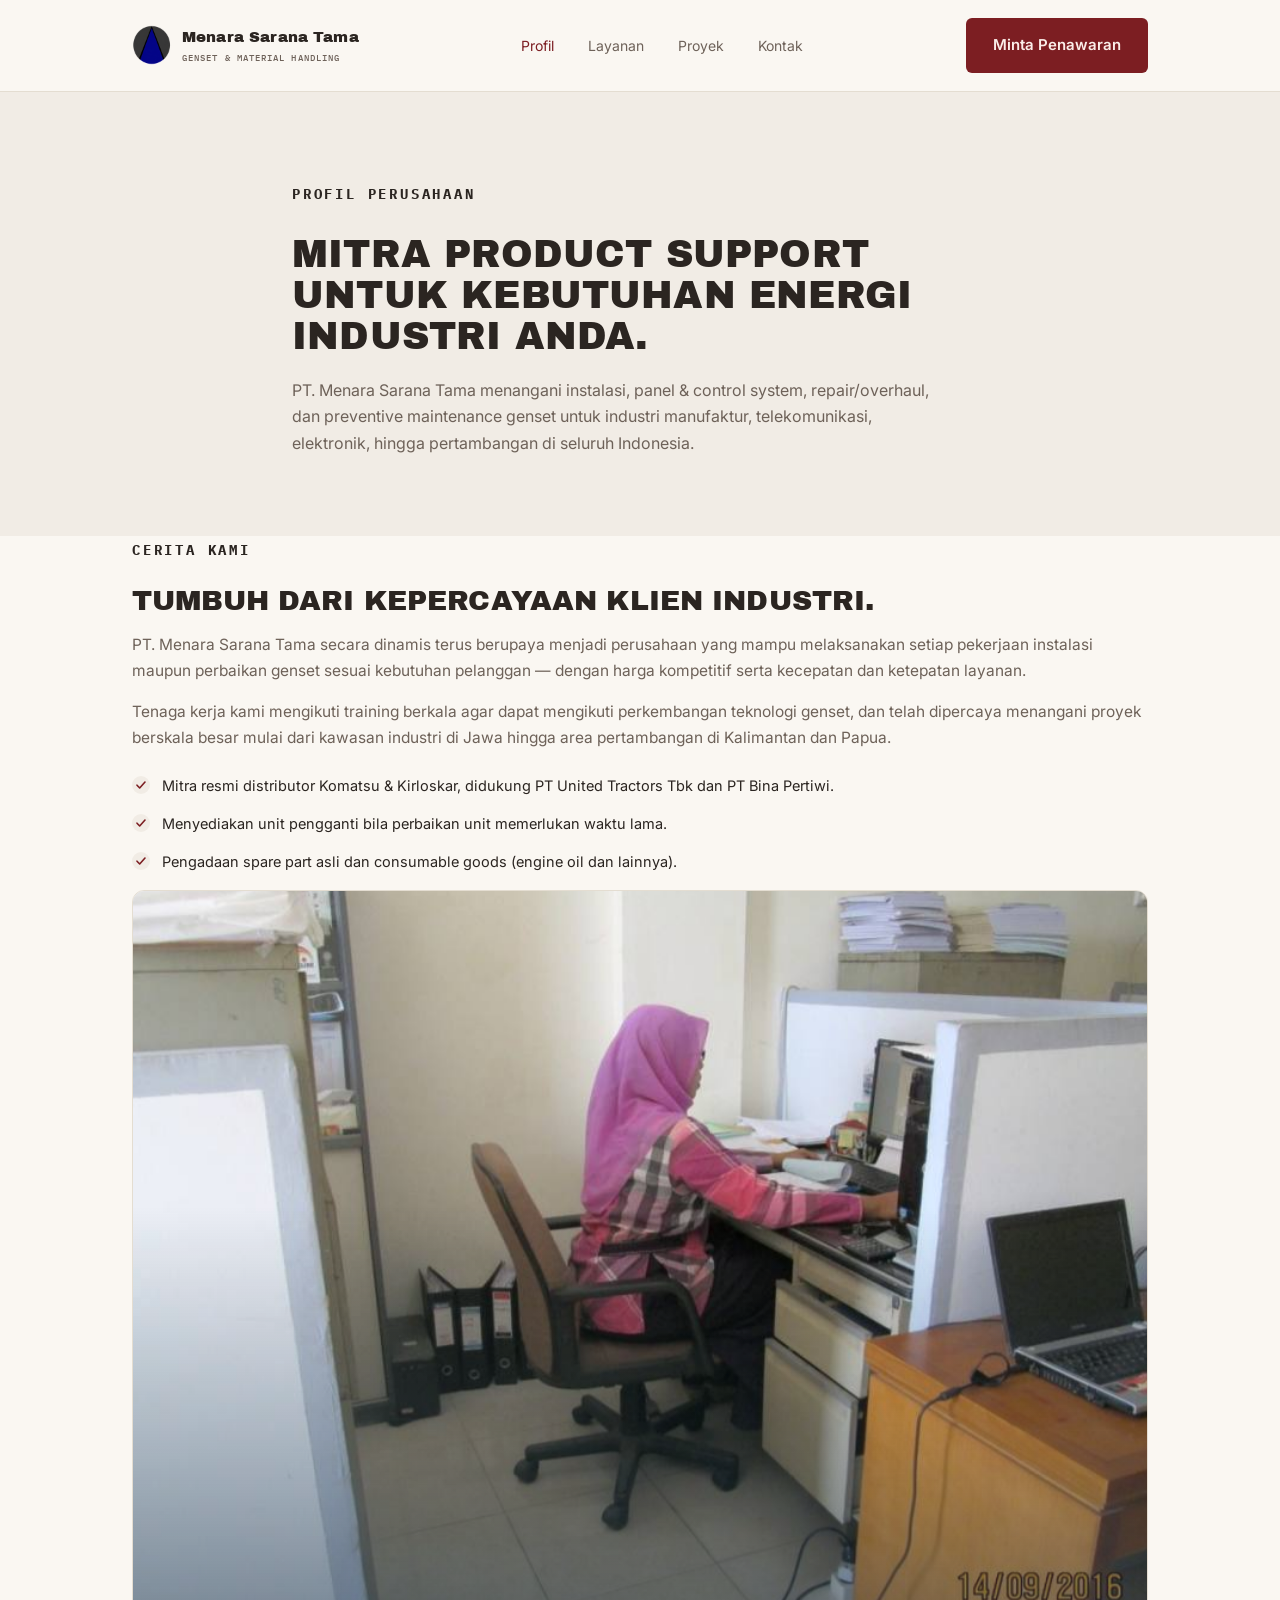
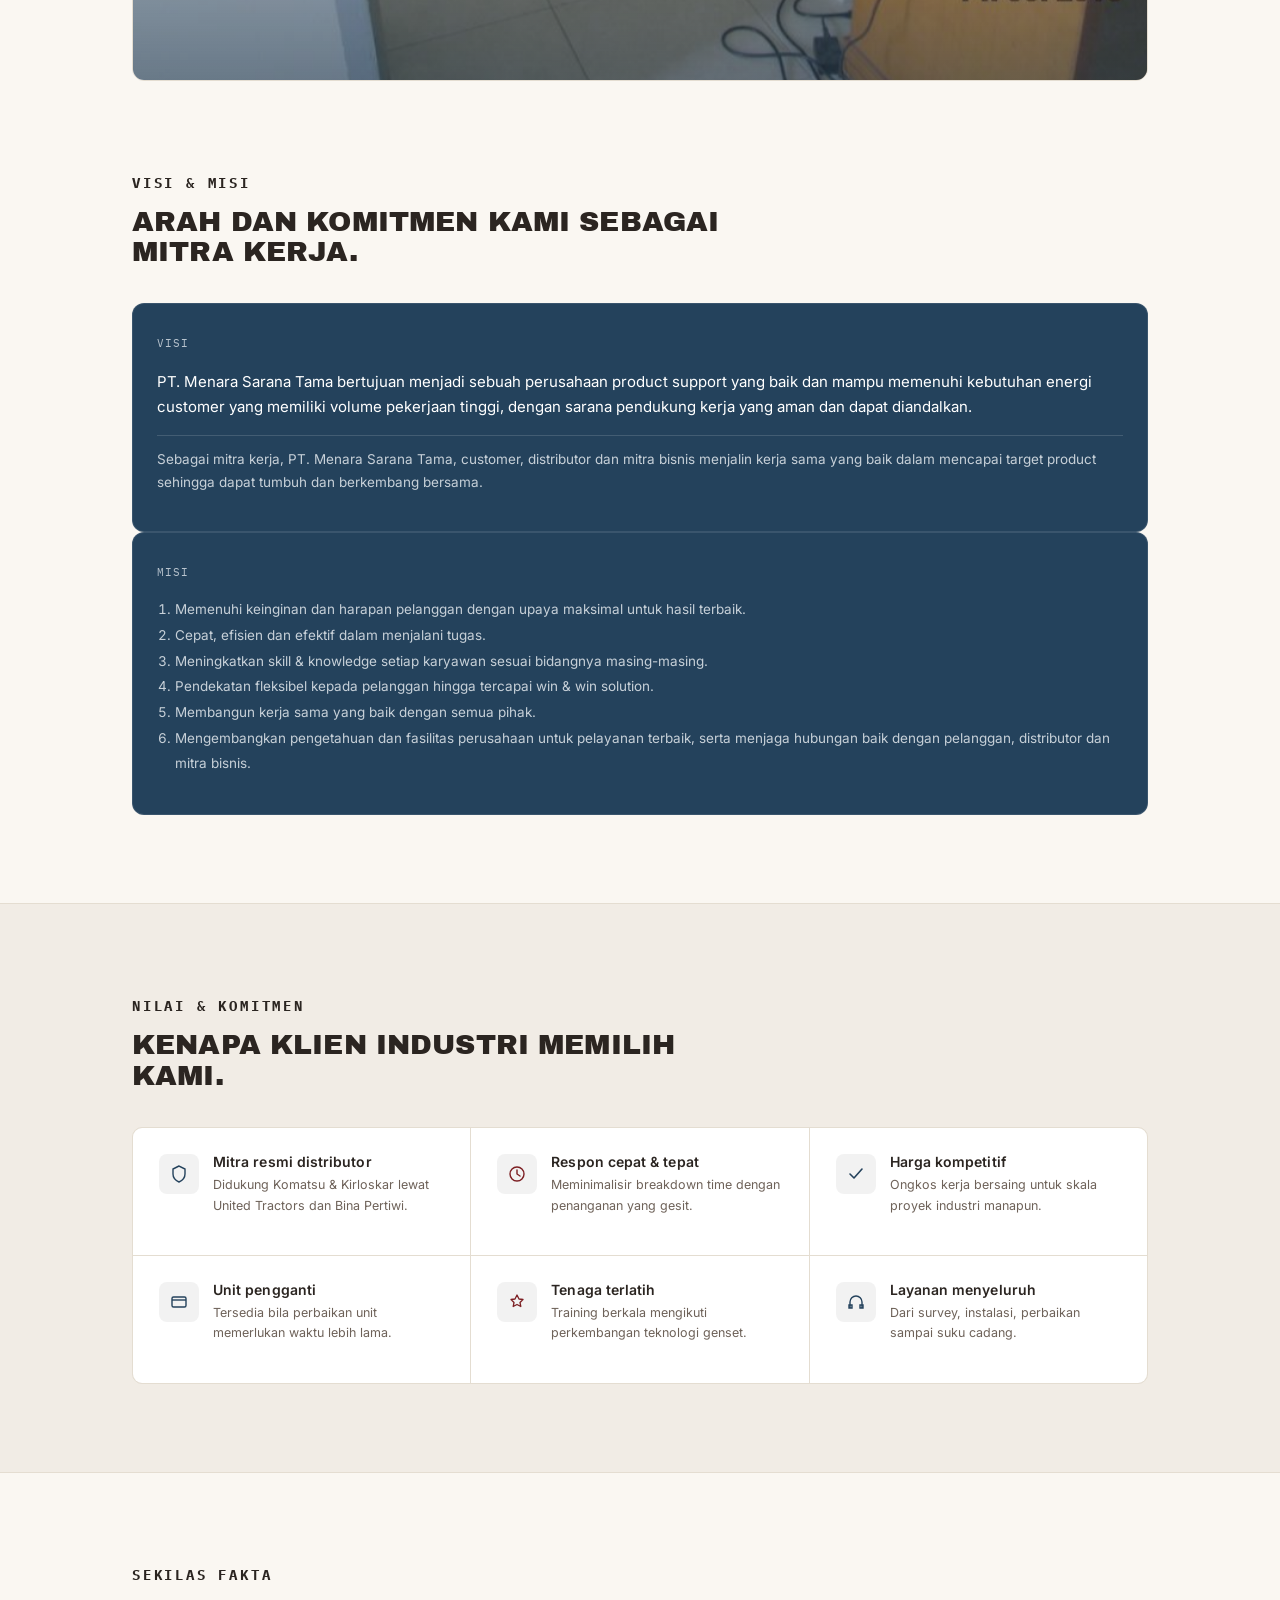
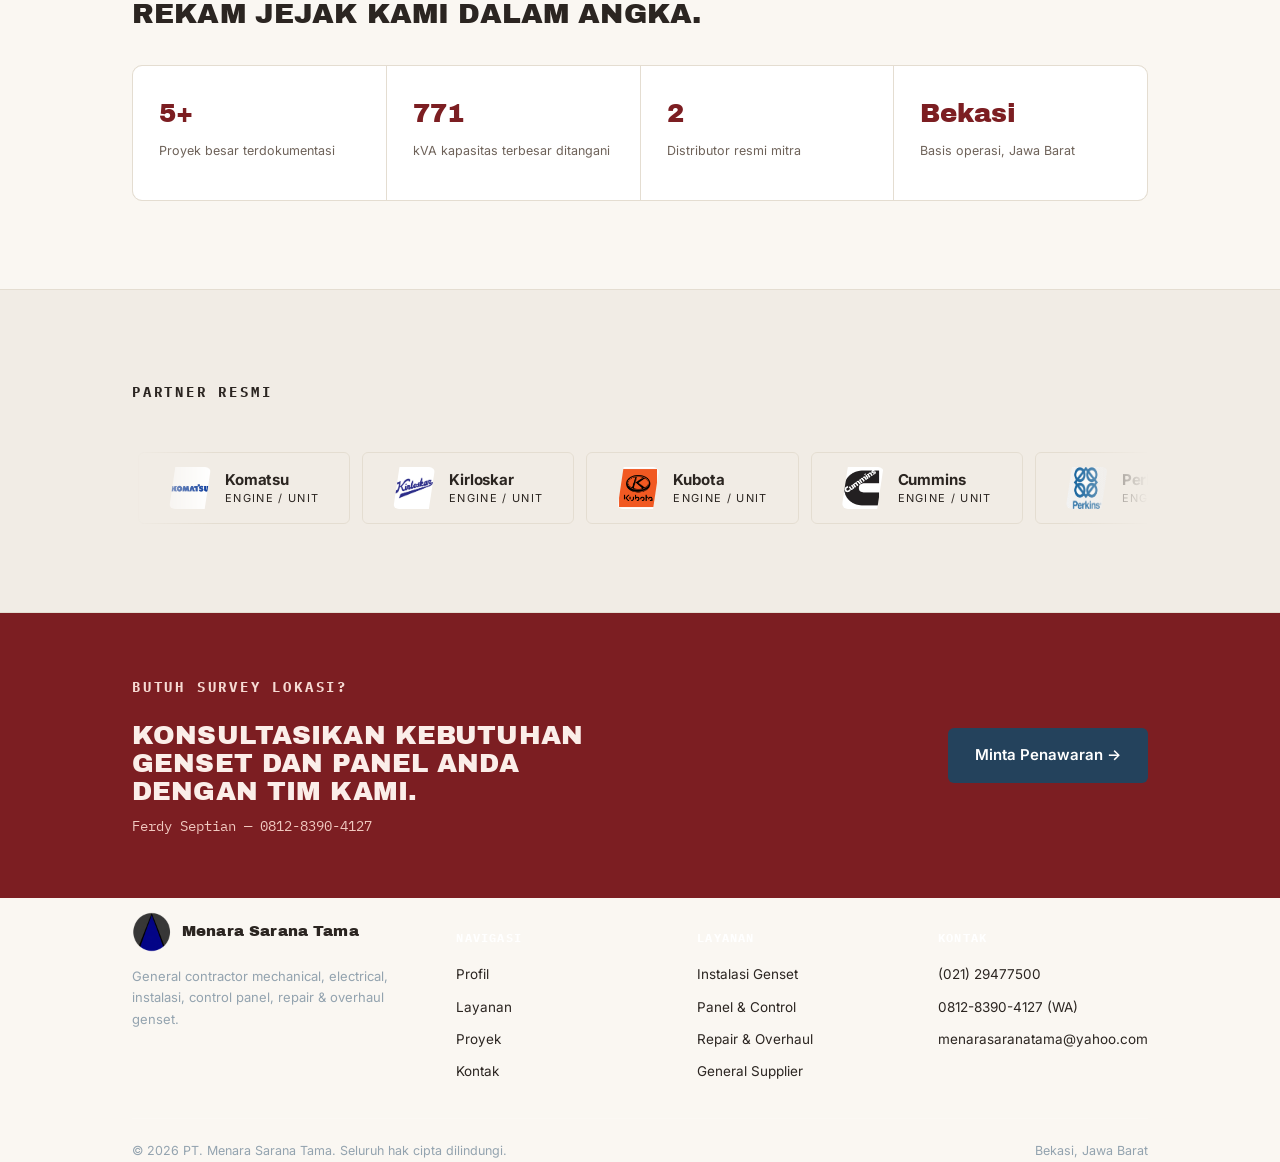
==== about.html @ 9fa963eb "update terbaru menara tama" ====
<!DOCTYPE html>
<html lang="id">
<head>
<meta charset="UTF-8">
<meta name="viewport" content="width=device-width, initial-scale=1.0">
<title>Profil Perusahaan — PT. Menara Sarana Tama</title>
<link rel="preconnect" href="https://fonts.googleapis.com">
<link rel="preconnect" href="https://fonts.gstatic.com" crossorigin>
<link href="https://fonts.googleapis.com/css2?family=Archivo+Black&family=Inter:wght@400;500;600;700&family=IBM+Plex+Mono:wght@500;600&display=swap" rel="stylesheet">
<link rel="stylesheet" href="css/style.css">
</head>
<body>

<header>
  <div class="wrap">
    <nav>
      <a class="logo" href="index.html" aria-label="PT Menara Sarana Tama, beranda">
        <img class="logo-mark-img" src="images/logo-icon.png" alt="Logo PT Menara Sarana Tama">
        <span class="logo-text">Menara Sarana Tama<span>Genset &amp; Material Handling</span></span>
      </a>
      <div class="nav-links">
        <a href="about.html" style="color:var(--maroon);">Profil</a>
        <a href="index.html#layanan">Layanan</a>
        <a href="index.html#proyek">Proyek</a>
        <a href="index.html#kontak">Kontak</a>
      </div>
      <a class="btn btn-primary" href="index.html#kontak">Minta Penawaran</a>
    </nav>
  </div>
</header>

<main id="top">

  <!-- PAGE HERO -->
  <section class="hero" style="padding-bottom:64px;">
    <div class="wrap" style="grid-template-columns:1fr;max-width:760px;">
      <div class="hero-intro">
        <span class="tag">Profil Perusahaan</span>
        <h1 style="font-size:38px;">Mitra product support untuk kebutuhan energi industri Anda.</h1>
        <p style="max-width:640px;">PT. Menara Sarana Tama menangani instalasi, panel &amp; control system, repair/overhaul, dan preventive maintenance genset untuk industri manufaktur, telekomunikasi, elektronik, hingga pertambangan di seluruh Indonesia.</p>
      </div>
    </div>
  </section>

  <!-- STORY -->
  <section id="profil" style="padding-top:0;">
    <div class="wrap about-wrap">
      <div class="reveal">
        <span class="tag">Cerita Kami</span>
        <h2 style="margin-top:12px;font-size:28px;">Tumbuh dari kepercayaan klien industri.</h2>
        <p style="color:var(--ink-soft);margin-top:16px;font-size:15.5px;">PT. Menara Sarana Tama secara dinamis terus berupaya menjadi perusahaan yang mampu melaksanakan setiap pekerjaan instalasi maupun perbaikan genset sesuai kebutuhan pelanggan — dengan harga kompetitif serta kecepatan dan ketepatan layanan.</p>
        <p style="color:var(--ink-soft);margin-top:14px;font-size:15.5px;">Tenaga kerja kami mengikuti training berkala agar dapat mengikuti perkembangan teknologi genset, dan telah dipercaya menangani proyek berskala besar mulai dari kawasan industri di Jawa hingga area pertambangan di Kalimantan dan Papua.</p>
        <ul class="checklist" style="margin-top:24px;display:flex;flex-direction:column;gap:14px;list-style:none;padding:0;">
          <li style="display:flex;gap:12px;align-items:flex-start;font-size:14.5px;">
            <svg width="18" height="18" viewBox="0 0 18 18" fill="none" style="flex:none;margin-top:2px;"><circle cx="9" cy="9" r="9" fill="#F1ECE5"/><path d="M5 9.2L7.7 12L13 6" stroke="#7C1E22" stroke-width="1.6" stroke-linecap="round" stroke-linejoin="round"/></svg>
            <span>Mitra resmi distributor Komatsu &amp; Kirloskar, didukung PT United Tractors Tbk dan PT Bina Pertiwi.</span>
          </li>
          <li style="display:flex;gap:12px;align-items:flex-start;font-size:14.5px;">
            <svg width="18" height="18" viewBox="0 0 18 18" fill="none" style="flex:none;margin-top:2px;"><circle cx="9" cy="9" r="9" fill="#F1ECE5"/><path d="M5 9.2L7.7 12L13 6" stroke="#7C1E22" stroke-width="1.6" stroke-linecap="round" stroke-linejoin="round"/></svg>
            <span>Menyediakan unit pengganti bila perbaikan unit memerlukan waktu lama.</span>
          </li>
          <li style="display:flex;gap:12px;align-items:flex-start;font-size:14.5px;">
            <svg width="18" height="18" viewBox="0 0 18 18" fill="none" style="flex:none;margin-top:2px;"><circle cx="9" cy="9" r="9" fill="#F1ECE5"/><path d="M5 9.2L7.7 12L13 6" stroke="#7C1E22" stroke-width="1.6" stroke-linecap="round" stroke-linejoin="round"/></svg>
            <span>Pengadaan spare part asli dan consumable goods (engine oil dan lainnya).</span>
          </li>
        </ul>
      </div>
      <div class="hero-photo tilt-3d" style="height:100%;">
        <img src="images/office.jpg" alt="Kantor PT Menara Sarana Tama, Bekasi" class="parallax-img" style="height:100%;min-height:360px;">
      </div>
    </div>
  </section>

  <!-- VISI & MISI -->
  <section style="padding-top:0;">
    <div class="wrap">
      <div class="section-head reveal">
        <span class="tag">Visi &amp; Misi</span>
        <h2>Arah dan komitmen kami sebagai mitra kerja.</h2>
      </div>
      <div class="vm-grid reveal-group">
        <div class="project-card">
          <span class="mono-tag">VISI</span>
          <p style="color:#fff;font-size:15px;line-height:1.7;margin-top:14px;">PT. Menara Sarana Tama bertujuan menjadi sebuah perusahaan product support yang baik dan mampu memenuhi kebutuhan energi customer yang memiliki volume pekerjaan tinggi, dengan sarana pendukung kerja yang aman dan dapat diandalkan.</p>
          <p style="color:#C7D0D8;font-size:13.5px;line-height:1.7;margin-top:12px;border-top:1px solid rgba(255,255,255,0.14);padding-top:12px;">Sebagai mitra kerja, PT. Menara Sarana Tama, customer, distributor dan mitra bisnis menjalin kerja sama yang baik dalam mencapai target product sehingga dapat tumbuh dan berkembang bersama.</p>
        </div>
        <div class="project-card">
          <span class="mono-tag">MISI</span>
          <ol style="margin-top:14px;padding-left:18px;color:#C7D0D8;font-size:13.5px;line-height:1.9;">
            <li>Memenuhi keinginan dan harapan pelanggan dengan upaya maksimal untuk hasil terbaik.</li>
            <li>Cepat, efisien dan efektif dalam menjalani tugas.</li>
            <li>Meningkatkan skill &amp; knowledge setiap karyawan sesuai bidangnya masing-masing.</li>
            <li>Pendekatan fleksibel kepada pelanggan hingga tercapai win &amp; win solution.</li>
            <li>Membangun kerja sama yang baik dengan semua pihak.</li>
            <li>Mengembangkan pengetahuan dan fasilitas perusahaan untuk pelayanan terbaik, serta menjaga hubungan baik dengan pelanggan, distributor dan mitra bisnis.</li>
          </ol>
        </div>
      </div>
    </div>
  </section>

  <!-- VALUES -->
  <section class="features">
    <div class="wrap" style="padding:0 32px;">
      <div class="section-head reveal">
        <span class="tag">Nilai &amp; Komitmen</span>
        <h2>Kenapa klien industri memilih kami.</h2>
      </div>
      <div class="feat-grid reveal-group">
        <div class="feat-card"><span class="ic"><svg width="18" height="18" viewBox="0 0 18 18" fill="none"><path d="M9 1L3 4v5c0 4 2.5 6.5 6 8 3.5-1.5 6-4 6-8V4L9 1z" stroke="#24425C" stroke-width="1.4"/></svg></span><div><h3>Mitra resmi distributor</h3><p>Didukung Komatsu &amp; Kirloskar lewat United Tractors dan Bina Pertiwi.</p></div></div>
        <div class="feat-card"><span class="ic"><svg width="18" height="18" viewBox="0 0 18 18" fill="none"><circle cx="9" cy="9" r="7" stroke="#7C1E22" stroke-width="1.4"/><path d="M9 5v4l3 2" stroke="#7C1E22" stroke-width="1.4" stroke-linecap="round"/></svg></span><div><h3>Respon cepat &amp; tepat</h3><p>Meminimalisir breakdown time dengan penanganan yang gesit.</p></div></div>
        <div class="feat-card"><span class="ic"><svg width="18" height="18" viewBox="0 0 18 18" fill="none"><path d="M3 9l4 4 8-9" stroke="#24425C" stroke-width="1.6" stroke-linecap="round" stroke-linejoin="round"/></svg></span><div><h3>Harga kompetitif</h3><p>Ongkos kerja bersaing untuk skala proyek industri manapun.</p></div></div>
        <div class="feat-card"><span class="ic"><svg width="18" height="18" viewBox="0 0 18 18" fill="none"><rect x="2" y="4" width="14" height="10" rx="1.5" stroke="#24425C" stroke-width="1.4"/><path d="M2 7h14" stroke="#24425C" stroke-width="1.4"/></svg></span><div><h3>Unit pengganti</h3><p>Tersedia bila perbaikan unit memerlukan waktu lebih lama.</p></div></div>
        <div class="feat-card"><span class="ic"><svg width="18" height="18" viewBox="0 0 18 18" fill="none"><path d="M9 2l2 4 4 .5-3 3 .8 4-3.8-2-3.8 2 .8-4-3-3 4-.5 2-4z" stroke="#7C1E22" stroke-width="1.3" stroke-linejoin="round"/></svg></span><div><h3>Tenaga terlatih</h3><p>Training berkala mengikuti perkembangan teknologi genset.</p></div></div>
        <div class="feat-card"><span class="ic"><svg width="18" height="18" viewBox="0 0 18 18" fill="none"><path d="M3 15V9a6 6 0 0112 0v6" stroke="#24425C" stroke-width="1.4"/><path d="M2 15h3v-3H2v3zM13 15h3v-3h-3v3z" stroke="#24425C" stroke-width="1.4"/></svg></span><div><h3>Layanan menyeluruh</h3><p>Dari survey, instalasi, perbaikan sampai suku cadang.</p></div></div>
      </div>
    </div>
  </section>

  <!-- QUICK FACTS -->
  <section>
    <div class="wrap">
      <div class="section-head reveal">
        <span class="tag">Sekilas Fakta</span>
        <h2>Rekam jejak kami dalam angka.</h2>
      </div>
      <div class="feat-grid reveal-group" style="grid-template-columns:repeat(4,1fr);">
        <div class="feat-card" style="flex-direction:column;gap:4px;">
          <div class="mono" style="font-family:'Archivo Black',sans-serif;font-size:26px;color:var(--maroon);" data-count="7" data-suffix="+">0</div>
          <p style="margin-top:2px;">Proyek besar terdokumentasi</p>
        </div>
        <div class="feat-card" style="flex-direction:column;gap:4px;">
          <div class="mono" style="font-family:'Archivo Black',sans-serif;font-size:26px;color:var(--maroon);" data-count="1000" data-suffix="">0</div>
          <p style="margin-top:2px;">kVA kapasitas terbesar ditangani</p>
        </div>
        <div class="feat-card" style="flex-direction:column;gap:4px;">
          <div class="mono" style="font-family:'Archivo Black',sans-serif;font-size:26px;color:var(--maroon);" data-count="2" data-suffix="">0</div>
          <p style="margin-top:2px;">Distributor resmi mitra</p>
        </div>
        <div class="feat-card" style="flex-direction:column;gap:4px;">
          <div class="mono" style="font-family:'Archivo Black',sans-serif;font-size:26px;color:var(--maroon);">Bekasi</div>
          <p style="margin-top:2px;">Basis operasi, Jawa Barat</p>
        </div>
      </div>
    </div>
  </section>

  <!-- PARTNERS MARQUEE -->
  <section class="partners">
    <div class="wrap">
      <div class="section-head reveal">
        <span class="tag">PARTNER RESMI</span>
      </div>
        <div class="marquee-viewport">
          <div class="marquee-track" id="track">
            <!-- isi asli, akan digandakan otomatis oleh script -->
            <div class="card">
              <img class="logo-badge" src="images/komatsu.png" alt="Komatsu">
              <div class="card-text">
                  <span class="brand-name">Komatsu</span>
                  <span class="brand-role">Engine / Unit</span>
              </div>
            </div>
            <div class="card">
              <img class="logo-badge" src="images/kirloskar.png" alt="Kirloskar">
              <div class="card-text">
                  <span class="brand-name">Kirloskar</span>
                  <span class="brand-role">Engine / Unit</span>
              </div>
            </div>
            <div class="card">
              <img class="logo-badge" src="images/kubota.png" alt="Kubota">
              <div class="card-text">
                  <span class="brand-name">Kubota</span>
                  <span class="brand-role">Engine / Unit</span>
              </div>
            </div>
            <div class="card">
              <img class="logo-badge" src="images/cummins.png" alt="Cummins">
              <div class="card-text">
                  <span class="brand-name">Cummins</span>
                  <span class="brand-role">Engine / Unit</span>
              </div>
            </div>
            <div class="card">
              <img class="logo-badge" src="images/perkins.png" alt="Perkins">
              <div class="card-text">
                  <span class="brand-name">Perkins</span>
                  <span class="brand-role">Engine / Unit</span>
              </div>
            </div>
            <div class="card">
              <img class="logo-badge" src="images/weichai.png" alt="Wechai">
              <div class="card-text">
                  <span class="brand-name">Wechai</span>
                  <span class="brand-role">Engine Series</span>
              </div>
            </div>
            <div class="card dist">
              <img class="logo-badge" src="images/united_traktors.png" alt="United Tractor">
              <div class="card-text">
                <span class="brand-name">PT United Tractors Tbk</span>
                <span class="brand-role">Distributor</span>
              </div>
            </div>
            <div class="card dist">
              <img class="logo-badge" src="images/bina_pertiwi.png" alt="Bina Pertiwi">
              <div class="card-text">
                <span class="brand-name">PT Bina Pertiwi</span>
                <span class="brand-role">Distributor</span>
              </div>
            </div>
          </div>
        </div>
    </div>
  </section>

  <!-- CTA -->
  <section class="cta-band" style="padding-top:60px;padding-bottom:60px;">
    <div class="wrap">
      <div class="reveal">
        <span class="tag" style="color:#F6DAD3;">Butuh Survey Lokasi?</span>
        <h2 style="margin-top:10px;">Konsultasikan kebutuhan genset dan panel Anda dengan tim kami.</h2>
        <div class="contact-line">Ferdy Septian — 0812-8390-4127</div>
      </div>
      <a class="btn btn-primary" href="index.html#kontak">Minta Penawaran →</a>
    </div>
  </section>

</main>

<footer>
  <div class="wrap">
    <div class="footer-top">
      <div>
        <div class="logo" style="margin-bottom:14px;"><img class="logo-mark-img" src="images/logo-icon.png" alt="Logo PT Menara Sarana Tama"><span class="logo-text">Menara Sarana Tama</span></div>
        <p style="font-size:13px;color:#93A3AF;max-width:280px;">General contractor mechanical, electrical, instalasi, control panel, repair &amp; overhaul genset.</p>
      </div>
      <div><h4>Navigasi</h4><ul><li><a href="about.html">Profil</a></li><li><a href="index.html#layanan">Layanan</a></li><li><a href="index.html#proyek">Proyek</a></li><li><a href="index.html#kontak">Kontak</a></li></ul></div>
      <div><h4>Layanan</h4><ul><li>Instalasi Genset</li><li>Panel &amp; Control</li><li>Repair &amp; Overhaul</li><li>General Supplier</li></ul></div>
      <div><h4>Kontak</h4><ul><li><a href="tel:+622129477500">(021) 29477500</a></li><li><a href="https://wa.me/6281283904127?text=Halo%20MST%2C%20saya%20ingin%20menanyakan%20layanan%20genset" target="_blank" rel="noopener">0812-8390-4127 (WA)</a></li><li><a href="mailto:menarasaranatama@yahoo.com">menarasaranatama@yahoo.com</a></li></ul></div>
    </div>
    <div class="footer-bottom"><span>© 2026 PT. Menara Sarana Tama. Seluruh hak cipta dilindungi.</span><span>Bekasi, Jawa Barat</span></div>
  </div>
</footer>

<script src="js/script.js" defer></script>
</body>
</html>
---- css/style.css ----
:root{
    --cream:#FAF7F2;
    --panel:#F1ECE5;
    --panel-2:#FFFFFF;
    --maroon:#7C1E22;
    --maroon-dark:#5E1519;
    --maroon-tint:#E7998A;
    --navy:#24425C;
    --navy-dark:#152C3F;
    --ink:#2B2521;
    --ink-soft:#6E6259;
    --line:#E4DDD1;
    --radius:10px;
  }
  *{box-sizing:border-box;}
  html{scroll-behavior:smooth;}
  body{margin:0;background:var(--cream);color:var(--ink);font-family:'Inter',sans-serif;font-size:16px;line-height:1.65;}
  h1,h2,h3{font-family:'Archivo Black',sans-serif;text-transform:uppercase;margin:0;line-height:1.08;font-weight:400;letter-spacing:0.005em;}
  .mono{font-family:'IBM Plex Mono',monospace;}
  .wrap{max-width:1160px;margin:0 auto;padding:0 32px;}
  a{color:inherit;text-decoration:none;}
  img{max-width:100%;display:block;}
  .tag{font-family:'IBM Plex Mono',monospace;font-size:12px;letter-spacing:0.14em;text-transform:uppercase;color:var(--maroon);font-weight:600;}
  .btn{display:inline-flex;align-items:center;gap:8px;padding:14px 26px;border-radius:6px;font-weight:600;font-size:15px;cursor:pointer;border:1px solid transparent;transition:transform .15s ease;}
  .btn:hover{transform:translateY(-1px);}
  .btn-primary{background:var(--maroon);color:#FBEEE9;}
  .btn-primary:hover{background:var(--maroon-dark);}
  .btn-ghost{background:transparent;color:var(--ink);border-color:var(--line);}
  .btn-ghost:hover{border-color:var(--navy);color:var(--navy);}

  header{position:sticky;top:0;z-index:50;background:rgba(250,247,242,0.92);backdrop-filter:blur(6px);border-bottom:1px solid var(--line);}
  nav{display:flex;align-items:center;justify-content:space-between;padding:18px 0;}
  .logo{display:flex;align-items:center;gap:10px;}
  .logo-mark{width:36px;height:36px;background:var(--navy);border-radius:4px;display:flex;align-items:center;justify-content:center;font-family:'Archivo Black',sans-serif;font-size:13px;color:#fff;}
  .logo-mark-img{width:40px;height:40px;object-fit:contain;flex:none;}
  .logo-text{font-family:'Archivo Black',sans-serif;font-size:15px;letter-spacing:0.01em;color:var(--ink);}
  .logo-text span{display:block;font-family:'IBM Plex Mono',monospace;font-size:9px;letter-spacing:0.12em;color:var(--ink-soft);text-transform:uppercase;font-weight:500;margin-top:2px;}
  .nav-links{display:flex;gap:34px;font-size:14px;color:var(--ink-soft);}
  .nav-links a:hover{color:var(--maroon);}

  .hero{background:var(--panel);position:relative;padding:88px 0;overflow:hidden;}
  .hero .wrap{display:grid;grid-template-columns:1fr 0.95fr;gap:48px;align-items:center;}
  .hero h1{font-size:46px;margin-top:16px;color:var(--ink);}
  .hero h1 em{font-style:normal;color:var(--maroon);}
  .hero p{color:var(--ink-soft);font-size:16px;max-width:440px;margin-top:20px;}
  .hero-actions{display:flex;gap:14px;margin-top:32px;align-items:center;}
  .hero-badge{
    position:relative;width:104px;height:104px;flex:none;
    background:var(--maroon);color:#FBEEE9;border-radius:50%;
    display:flex;align-items:center;justify-content:center;text-align:center;
    font-family:'IBM Plex Mono',monospace;font-weight:600;font-size:11px;line-height:1.3;
  }
  .hero-photo{position:relative;border-radius:12px;overflow:hidden;border:1px solid var(--line);}
  .hero-photo img{width:100%;height:460px;object-fit:cover;}
  .hero-photo::after{content:"";position:absolute;inset:0;background:linear-gradient(180deg, rgba(21,44,63,0) 40%, rgba(21,44,63,0.6) 100%);}
  .hero-photo-cap{position:absolute;left:20px;bottom:16px;z-index:2;font-family:'IBM Plex Mono',monospace;font-size:11px;color:#F5EFE8;letter-spacing:0.05em;}

  /* STARTS SECTION PARTNERS */
  /*
  .partners{border-top:1px solid var(--line);border-bottom:1px solid var(--line);background:var(--cream);}
  .partners .wrap{display:flex;justify-content:space-between;align-items:center;padding:22px 85px;flex-wrap:wrap;gap:16px;}
  .partners span{font-family:'IBM Plex Mono',monospace;font-size:12.5px;color:var(--ink-soft);letter-spacing:0.04em;}
  .partners b{color:var(--ink);font-weight:600;} 
  */

  .partners{
    position:relative;
    padding:88px 0;
    background:var(--panel);
    border-top:1px solid var(--line);
    border-bottom:1px solid var(--line);
    overflow:hidden;
  }

  .partners::before{
    position:absolute;
    top:14px;
    left:50%;
    transform:translateX(-50%);
    font-size:11px;
    letter-spacing:.28em;
    text-transform:uppercase;
    color:var(--muted);
    font-weight:600;
  }

  .marquee-viewport{
    position:relative;
    width:100%;
    overflow:hidden;
    mask-image:linear-gradient(to right, transparent 0, #000 8%, #000 92%, transparent 100%);
    -webkit-mask-image:linear-gradient(to right, transparent 0, #000 8%, #000 92%, transparent 100%);
  }

  .marquee-track{
    display:flex;
    align-items:stretch;
    width:max-content;
    animation:scroll 32s linear infinite;
  }

  .marquee-track:hover{ animation-play-state:paused; }

  @keyframes scroll{
    from{ transform:translateX(0); }
    to{ transform:translateX(-50%); }
  }

  .card{
    display:flex;
    align-items:center;
    gap:14px;
    padding:14px 30px;
    margin:0 6px;
    border:1px solid var(--line);
    background:var(--steel-2);
    border-radius:6px;
    white-space:nowrap;
    flex-shrink:0;
  }

  .logo-badge{
    width:42px;
    height:42px;
    flex-shrink:0;
    border-radius:6px;
    background:var(--amber);
    color:#241900;
    font-weight:800;
    font-size:14px;
    letter-spacing:-0.02em;
    display:flex;
    align-items:center;
    justify-content:center;
    clip-path:polygon(15% 0, 100% 0, 85% 100%, 0 100%);
  }

  .card.dist .logo-badge{
    background:transparent;
    border:2px solid var(--amber);
    color:var(--amber);
    clip-path:none;
    border-radius:50%;
  }

  .card-text{ display:flex; flex-direction:column; line-height:1.25; }

  .brand-name{
    color:var(--paper);
    font-weight:700;
    font-size:15px;
    letter-spacing:-0.01em;
  }

  .brand-role{
    color:var(--muted);
    font-size:11px;
    text-transform:uppercase;
    letter-spacing:.12em;
    margin-top:2px;
  }

/* END SECTION PARTNERS */

  section{padding:88px 0;}
  .section-head{max-width:620px;margin-bottom:44px;}
  .section-head h2{font-size:30px;margin-top:10px;color:var(--ink);}
  .section-head p{color:var(--ink-soft);margin-top:14px;font-size:15.5px;}

  .demo-grid{display:grid;grid-template-columns:1.3fr 1fr;grid-template-rows:auto auto;gap:16px;}
  .demo-card{position:relative;border-radius:10px;overflow:hidden;min-height:230px;border:1px solid var(--line);}
  .demo-card img{width:100%;height:100%;object-fit:cover;position:absolute;inset:0;}
  .demo-card .overlay{position:absolute;inset:0;background:linear-gradient(180deg, rgba(21,44,63,0.05) 30%, rgba(21,44,63,0.88) 100%);}
  .demo-card .content{position:relative;z-index:2;height:100%;display:flex;flex-direction:column;justify-content:flex-end;padding:22px;}
  .demo-card .idx{font-family:'IBM Plex Mono',monospace;font-size:11px;color:var(--amber);letter-spacing:0.1em;}
  .demo-card h3{font-size:19px;margin-top:8px;color:#fff;}
  .demo-card p{font-size:12.5px;color:#fff;margin-top:8px;max-width:260px;}
  .demo-card.tall{grid-row:span 2;}

  .features{background:var(--panel);border-top:1px solid var(--line);border-bottom:1px solid var(--line);}
  .feat-grid{display:grid;grid-template-columns:repeat(3,1fr);gap:1px;background:var(--line);border:1px solid var(--line);border-radius:var(--radius);overflow:hidden;}
  .feat-card{background:var(--panel-2);padding:26px;display:flex;gap:14px;align-items:flex-start;}
  .feat-card .ic{width:40px;height:40px;border-radius:8px;background:rgba(43,37,33,0.06);display:flex;align-items:center;justify-content:center;flex:none;}
  .feat-card h3{font-size:14px;font-family:'Inter',sans-serif;font-weight:600;text-transform:none;color:var(--ink);}
  .feat-card p{font-size:12.5px;color:var(--ink-soft);margin-top:6px;}

  .project-grid{display:grid;grid-template-columns:repeat(3,1fr);gap:18px;}
  .project-card{background:var(--navy);border:1px solid rgba(255,255,255,0.1);border-radius:12px;padding:24px;position:relative;}
  .project-card .mono-tag{font-size:10.5px;color:#B9C4CE;letter-spacing:0.1em;font-family:'IBM Plex Mono',monospace;}
  .project-card .kva{font-family:'Archivo Black',sans-serif;font-size:26px;color:#fff;margin-top:10px;text-transform:none;}
  .project-card .kva span{color:var(--maroon-tint);}
  .project-card .loc{margin-top:14px;font-size:13.5px;color:#C7D0D8;border-top:1px solid rgba(255,255,255,0.14);padding-top:14px;}
  .project-card .loc b{display:block;color:#fff;font-weight:600;font-size:14px;margin-bottom:2px;}

  .process-row{display:grid;grid-template-columns:repeat(4,1fr);gap:0;position:relative;}
  .process-row::before{content:"";position:absolute;top:23px;left:6%;right:6%;height:1px;background:var(--line);}
  .process-step{position:relative;padding-right:24px;}
  .process-step .idx{width:46px;height:46px;border-radius:50%;background:var(--navy);color:#fff;display:flex;align-items:center;justify-content:center;font-family:'IBM Plex Mono',monospace;font-size:13px;font-weight:600;position:relative;z-index:1;}
  .process-step h3{font-size:14.5px;margin-top:18px;color:var(--ink);text-transform:none;font-family:'Inter',sans-serif;font-weight:600;}
  .process-step p{font-size:13px;color:var(--ink-soft);margin-top:8px;}

  .cta-band{background:var(--maroon);padding:60px 0;}
  .cta-band .wrap{display:flex;align-items:center;justify-content:space-between;gap:24px;flex-wrap:wrap;}
  .cta-band h2{color:#FBEEE9;font-size:26px;max-width:520px;}
  .cta-band .contact-line{color:#F0C9C0;font-size:13.5px;margin-top:10px;font-family:'IBM Plex Mono',monospace;}
  .cta-band .btn-primary{background:var(--navy);color:#fff;}
  .cta-band .btn-primary:hover{background:var(--navy-dark);}

  .contact .wrap{display:grid;grid-template-columns:0.9fr 1.1fr;gap:64px;}
  .contact-info h2{font-size:28px;color:var(--ink);}
  .contact-info p{color:var(--ink-soft);margin-top:14px;font-size:15px;max-width:380px;}
  .info-list{margin-top:26px;display:flex;flex-direction:column;gap:20px;}
  .info-item{display:flex;gap:14px;}
  .info-item .ico{width:38px;height:38px;border-radius:8px;background:rgba(43,37,33,0.06);display:flex;align-items:center;justify-content:center;flex:none;}
  .info-item .label{font-size:11.5px;text-transform:uppercase;letter-spacing:0.08em;color:var(--ink-soft);font-family:'IBM Plex Mono',monospace;}
  .info-item .val{font-size:14.5px;margin-top:2px;color:var(--ink);}

  form{display:flex;flex-direction:column;gap:16px;background:var(--panel-2);border:1px solid var(--line);border-radius:12px;padding:30px;}
  .form-row{display:grid;grid-template-columns:1fr 1fr;gap:16px;}
  label{font-size:12px;text-transform:uppercase;letter-spacing:0.08em;color:var(--ink-soft);font-family:'IBM Plex Mono',monospace;display:block;margin-bottom:6px;}
  input,select,textarea{width:100%;padding:12px 14px;border:1px solid var(--line);border-radius:6px;font-family:'Inter',sans-serif;font-size:14.5px;background:#FBF9F6;color:var(--ink);}
  input:focus,select:focus,textarea:focus{outline:2px solid var(--navy);outline-offset:1px;border-color:var(--navy);}
  textarea{resize:vertical;min-height:100px;}
z
  footer{background:var(--navy);color:#C7D0D8;padding:48px 0 28px;border-top:1px solid var(--navy-dark);}
  .footer-top{display:grid;grid-template-columns:1.4fr 1fr 1fr 1fr;gap:32px;padding-top: 14px;padding-bottom:36px;border-bottom:1px solid rgba(255,255,255,0.12);}
  .footer-top h4{font-size:12px;text-transform:uppercase;letter-spacing:0.1em;color:#fff;font-family:'IBM Plex Mono',monospace;margin-bottom:16px;}
  .footer-top ul{list-style:none;padding:0;margin:0;display:flex;flex-direction:column;gap:10px;font-size:13.5px;}
  .footer-bottom{display:flex;justify-content:space-between;padding-top:22px;font-size:12.5px;color:#93A3AF;}
  .footer-top ul a{color:inherit;transition:color .15s ease;}
  .footer-top ul a:hover{color:#fff;}
  
  @media (max-width:900px){
    .hero .wrap, .contact .wrap{grid-template-columns:1fr;}
    .demo-grid, .feat-grid, .project-grid, .process-row, .footer-top{grid-template-columns:repeat(2,1fr);}
    .demo-card.tall{grid-row:span 1;}
    .process-row::before{display:none;}
    .nav-links{display:none;}
    .hero h1{font-size:32px;}
  }
  @media (max-width:560px){
    .demo-grid, .feat-grid, .project-grid, .footer-top{grid-template-columns:1fr;}
    .form-row{grid-template-columns:1fr;}
    .cta-band .wrap{flex-direction:column;align-items:flex-start;}
    .hero-actions{flex-direction:column;align-items:flex-start;}
  }
  @media (prefers-reduced-motion: reduce){*{transition:none !important;scroll-behavior:auto !important;}}

/* =========================================================
   ANIMATIONS — scroll reveal, parallax, 3D tilt
   ========================================================= */

:root{ --ease:cubic-bezier(.16,.84,.44,1); }

/* Marquee */
/* :root{
    --ink:#15171a;
    --steel:#22262b;
    --steel-2:#2c3138;
    --amber:#f2a900;
    --paper:#eceae4;
    --muted:#9a9d9f;
    --line:#3a3f46;
  }
  *{box-sizing:border-box;}
  body{
    margin:0;
    background:var(--ink);
    font-family:'Inter',Arial,sans-serif;
    padding:60px 0;
  } */

/* Hero load-in (plays once on page load, no scroll needed) */
.hero-intro{opacity:0; transform:translateY(26px); animation:heroIn .9s var(--ease) .12s forwards;}
.hero-photo{opacity:0; transform:translateY(26px) scale(0.98); animation:heroIn .9s var(--ease) .28s forwards;}
@keyframes heroIn{ to{ opacity:1; transform:translateY(0) scale(1); } }

/* Scroll-triggered reveal, applied to .reveal and children of .reveal-group */
.reveal{opacity:0; transform:translateY(32px); transition:opacity .75s var(--ease), transform .75s var(--ease);}
.reveal.is-visible{opacity:1; transform:translateY(0);}

/* 3D tilt wrapper — hero photo + cards */
.tilt-3d{transition:transform .25s cubic-bezier(.16,.84,.44,1); transform-style:preserve-3d; will-change:transform;}
.hero-photo.tilt-3d{transform-style:preserve-3d;}

/* Parallax image inside hero */
.parallax-img{will-change:transform; transform:scale(1.06); transition:transform .1s linear;}

/* Sticky header shrink state */
header{transition:padding .25s ease, background .25s ease;}
header.scrolled{box-shadow:0 8px 24px rgba(43,37,33,0.14);}
header.scrolled nav{padding:12px 0;}

/* Respect reduced-motion: kill all motion, show content immediately */
@media (prefers-reduced-motion: reduce){
  .hero-intro,.hero-photo,.reveal{animation:none !important; opacity:1 !important; transform:none !important; transition:none !important;}
  .tilt-3d{transform:none !important;}
  .parallax-img{transform:none !important;}
}

/* Layanan section */
.mono{ font-family:'Courier New',monospace; }
  .wrap{ max-width:1080px; margin:0 auto; }
 
  .section-head{ margin-bottom:36px; }
  .tag{
    display:inline-block;
    font-size:14px;
    letter-spacing:.2em;
    text-transform:uppercase;
    color:var(--amber);
    font-weight:700;
    margin-bottom:12px;
  }
  .section-head h2{ font-size:28px; margin:0 0 10px; }
  .section-head p{ color:var(--muted); margin:0; max-width:520px; }
 
  .demo-grid{
    display:grid;
    grid-template-columns:repeat(3,1fr);
    grid-auto-rows:220px;
    gap:14px;
  }
  .demo-card.tall{ grid-row:span 2; }
 
  .demo-card{
    position:relative;
    border-radius:10px;
    overflow:hidden;
    cursor:pointer;
    border:1px solid var(--line);
    background:var(--steel-2);
  }
  .demo-card img{
    width:100%; height:100%; object-fit:cover;
    display:block;
    transition:transform .4s ease;
  }
  .demo-card:hover img{ transform:scale(1.05); }
  .demo-card .overlay{
    position:absolute; inset:0;
    background:linear-gradient(to top, rgba(0,0,0,.82) 0%, rgba(0,0,0,.15) 55%, transparent 100%);
  }
  .demo-card .content{
    position:absolute; left:0; right:0; bottom:0; padding:16px;
  }
  .demo-card .idx{
    display:block; font-size:11px; color:#fff; letter-spacing:.08em; margin-bottom:6px;
  }
  .demo-card h3{ margin:0; font-size:17px; }
  .demo-card p{ margin:6px 0 0; font-size:12.5px; color:#fff; }
 
  /* ---- modal ---- */
  .modal-backdrop{
    position:fixed; inset:0;
    background:rgba(6,7,8,.82);
    display:none;
    align-items:center; justify-content:center;
    padding:24px;
    z-index:100;
  }
  .modal-backdrop.open{ display:flex; }
 
  .modal{
    width:100%; max-width:840px;
    max-height:88vh;
    overflow-y:auto;
    background:var(--steel);
    border:1px solid var(--line);
    border-radius:12px;
  }
 
  .modal-close{
    position:sticky;
    top:0; left:100%;
    transform:translate(-100%, 0);
    margin:14px 14px 0 0;
    width:34px; height:34px;
    border-radius:50%;
    border:1px solid var(--line);
    background:var(--steel-2);
    color:var(--paper);
    font-size:16px;
    cursor:pointer;
    display:flex; align-items:center; justify-content:center;
    z-index:2;
  }
  .modal-close:hover{ border-color:var(--amber); color:var(--amber); }
 
  .modal-body{ background-color:var(--ink);padding:0 32px 32px; margin-top:-34px; }
 
  .modal-hero{
    width:100%; height:340px;
    border-radius:8px;
    overflow:hidden;
    border:1px solid var(--line);
    margin-bottom:12px;
  }
  .modal-hero img{ width:100%; height:100%; object-fit:cover; display:block; }
 
  .modal-thumbs{
    display:flex; gap:8px;
    margin-bottom:24px;
  }
  .modal-thumbs img{
    width:72px; height:56px; object-fit:cover;
    border-radius:6px;
    border:1px solid var(--line);
    cursor:pointer;
    opacity:.6;
    transition:opacity .2s, border-color .2s;
  }
  .modal-thumbs img:hover{ opacity:1; }
  .modal-thumbs img.active{ opacity:1; border-color:var(--amber); }
 
  .modal-idx{
    font-size:11px; color:var(--panel); letter-spacing:.1em; margin-bottom:6px; display:block;
  }
  .modal-body h3{ color:var(--panel); font-size:22px; margin:0 0 12px; }
  .modal-body p{ font-size:14.5px; line-height:1.7; color:var(--panel); margin:0; }
 
  @media (max-width:640px){
    .demo-grid{ grid-template-columns:repeat(2,1fr); }
    .demo-card.tall{ grid-row:span 2; }
    .modal-hero{ height:220px; }
  }

  /* END Layanan section */
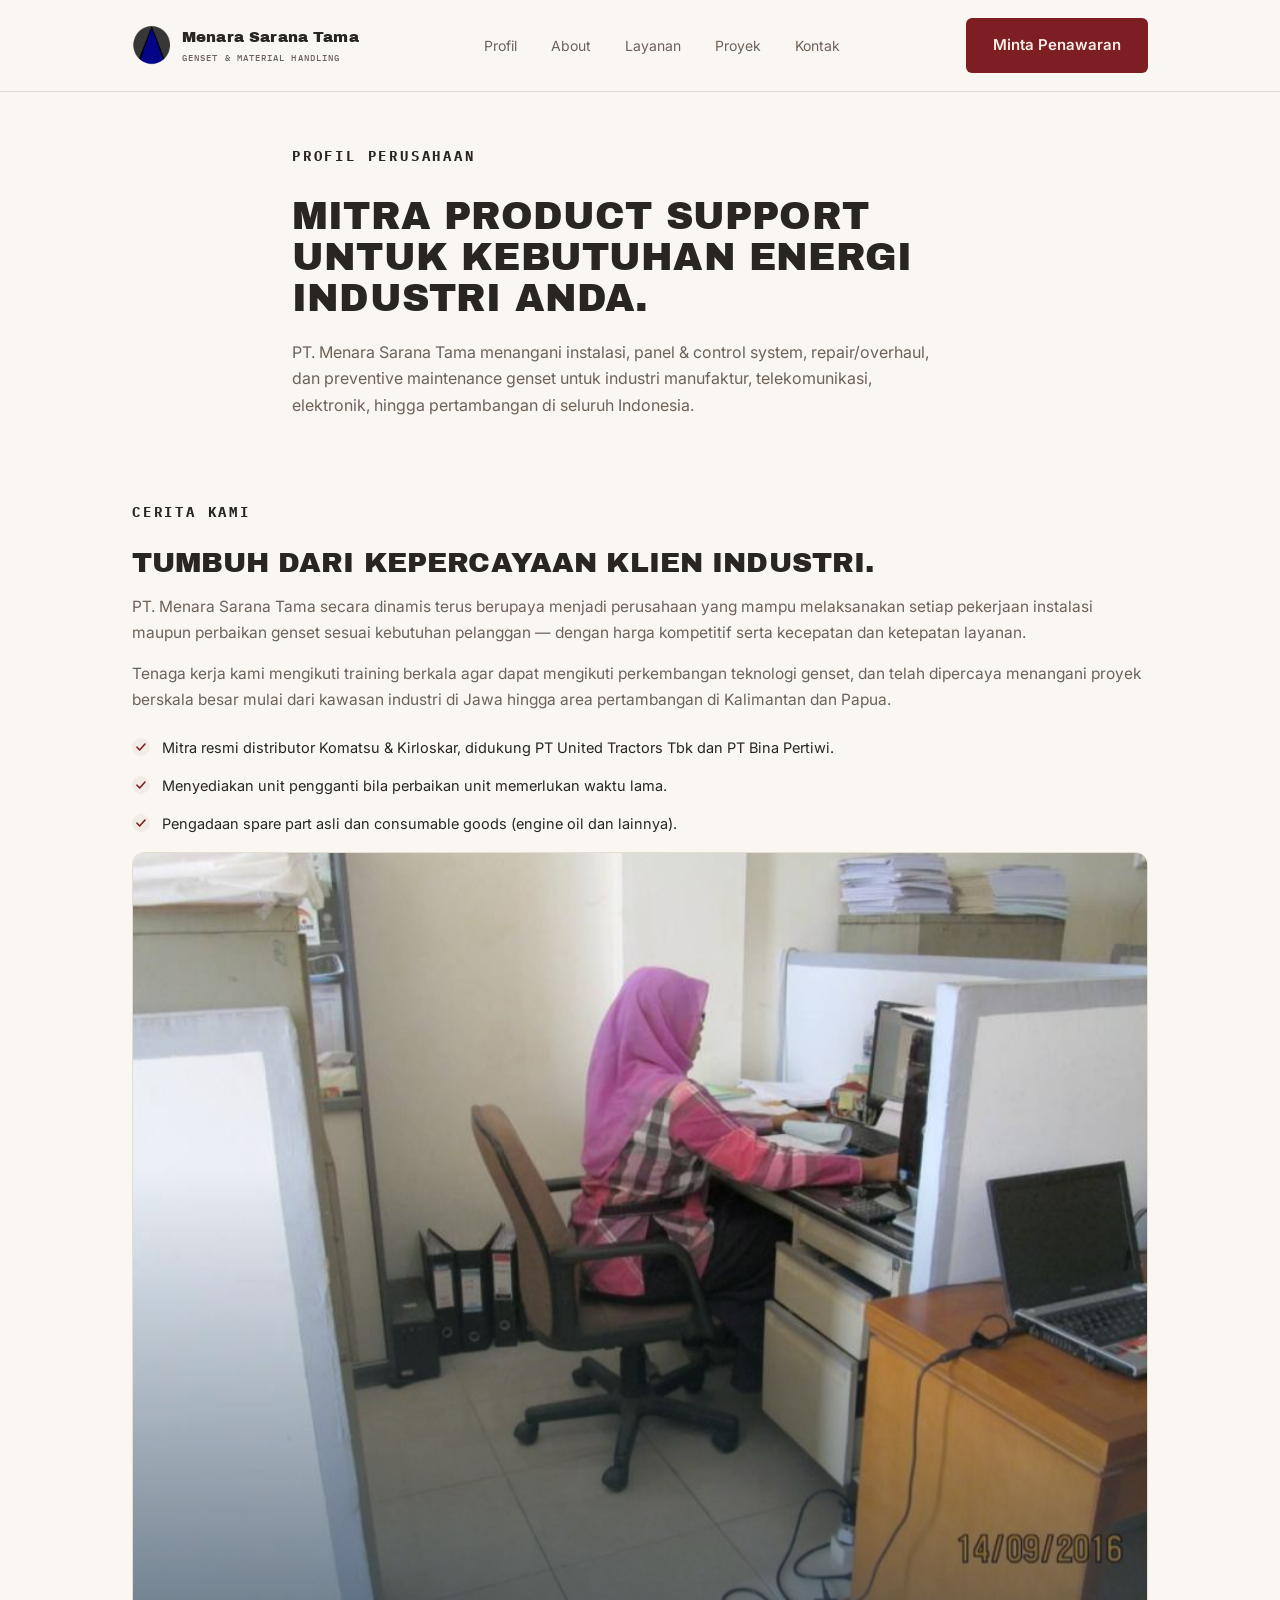
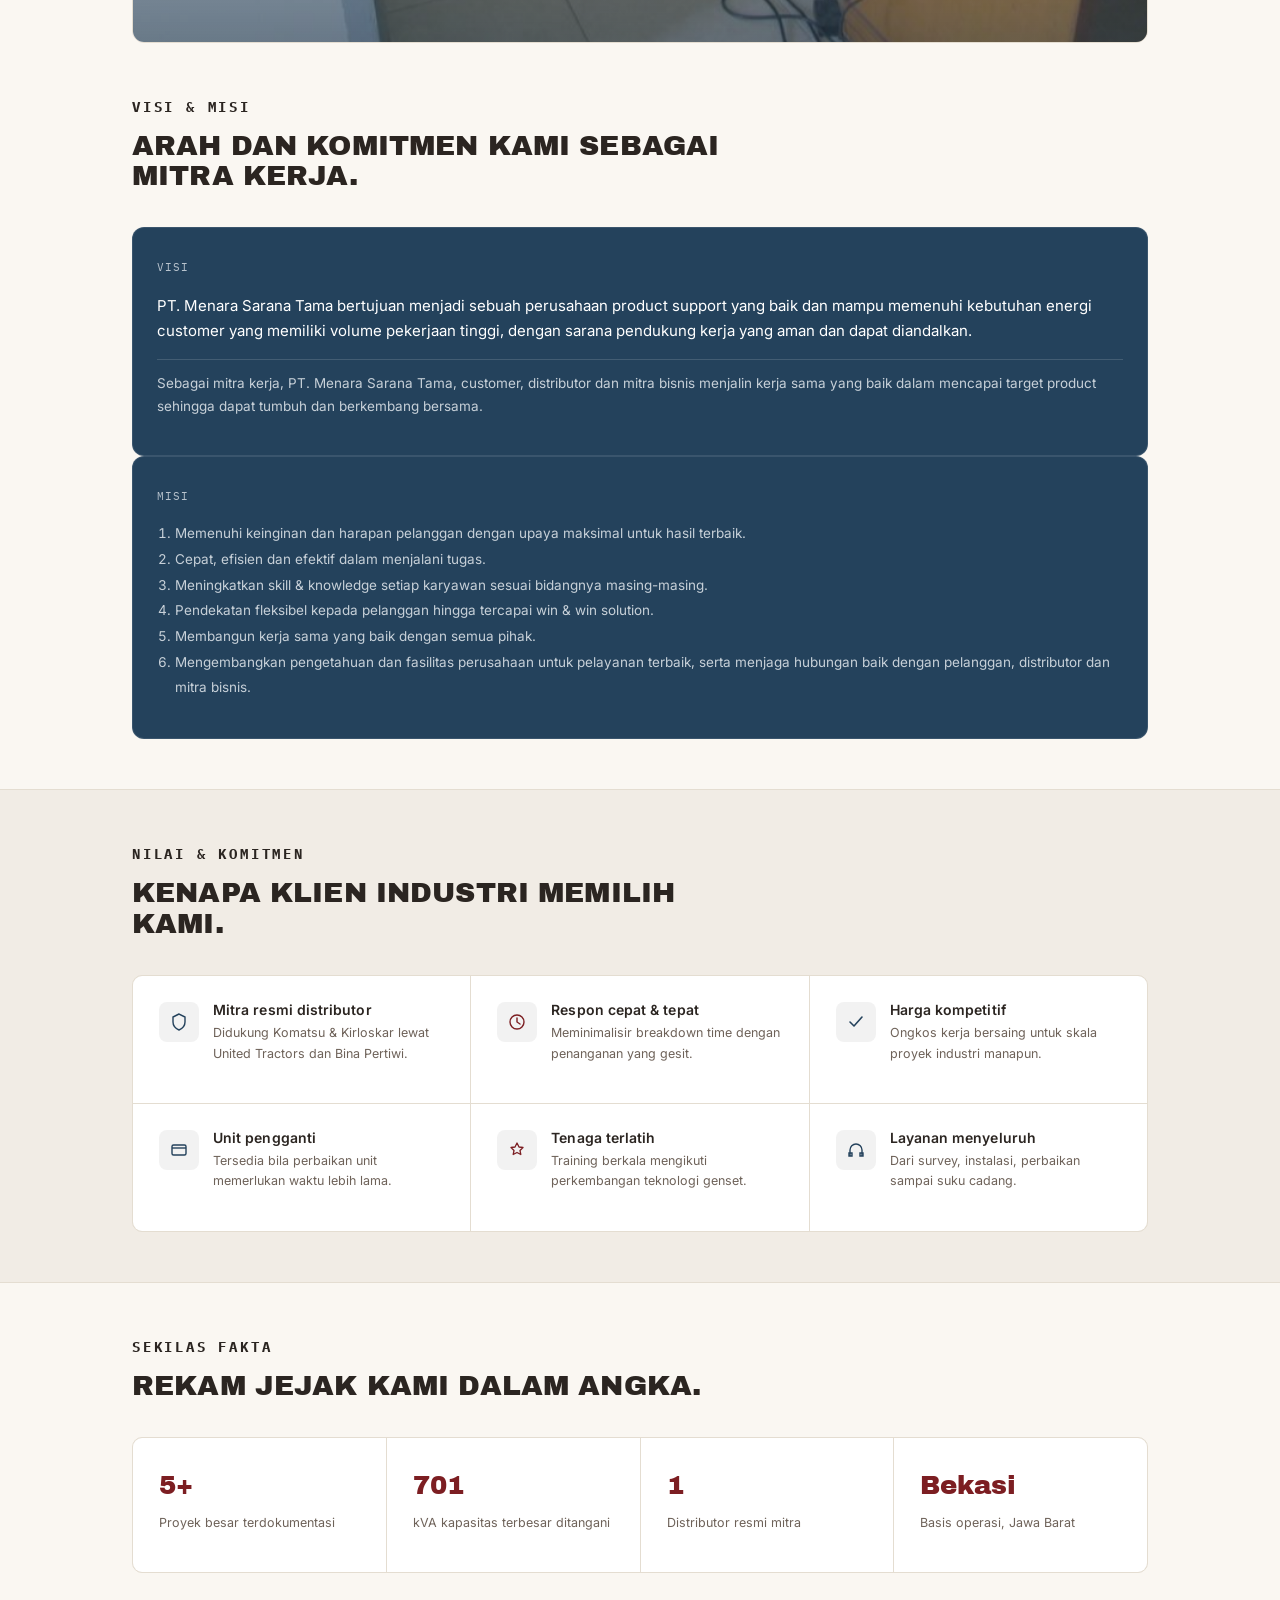
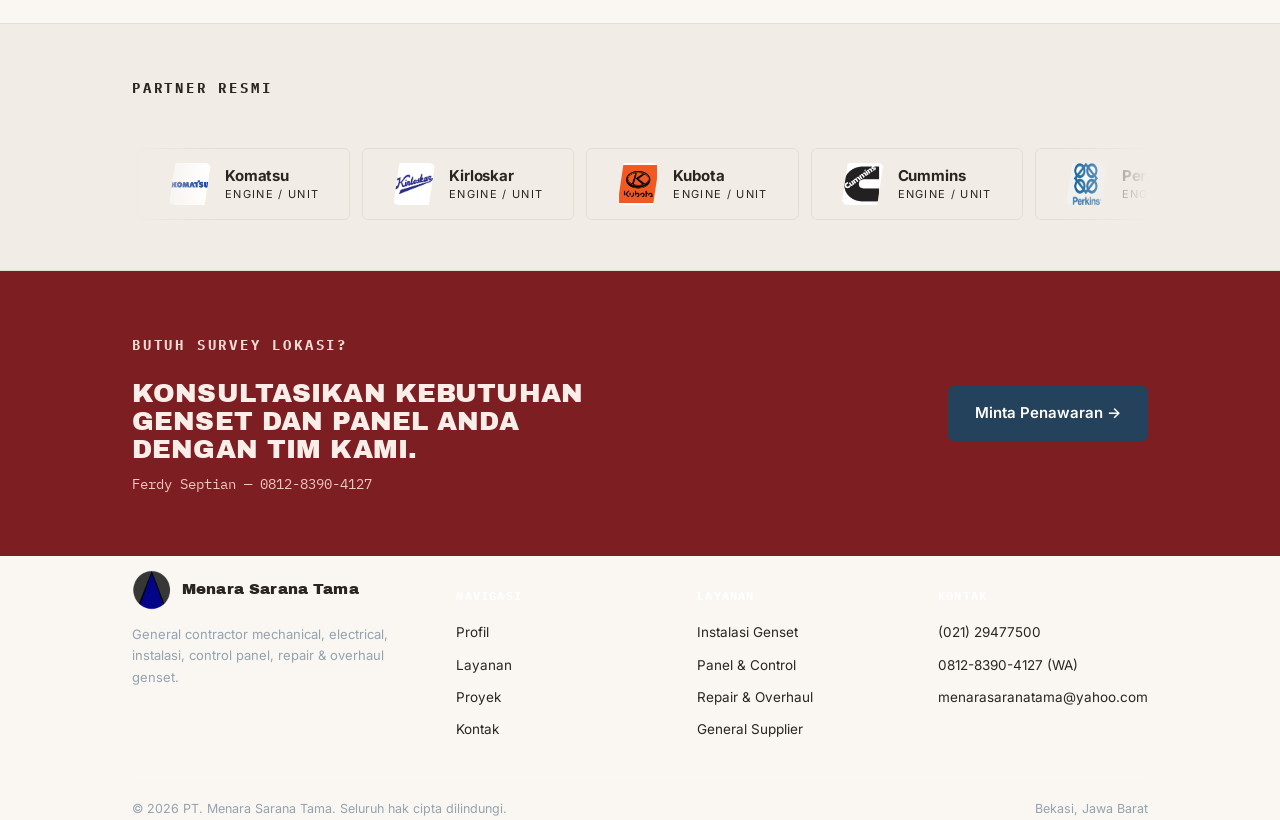
==== commit 28c4d93e: "responsive update" ====
--- a/about.html
+++ b/about.html
@@ -19,10 +19,11 @@
         <span class="logo-text">Menara Sarana Tama<span>Genset &amp; Material Handling</span></span>
       </a>
       <div class="nav-links">
-        <a href="about.html" style="color:var(--maroon);">Profil</a>
-        <a href="index.html#layanan">Layanan</a>
-        <a href="index.html#proyek">Proyek</a>
-        <a href="index.html#kontak">Kontak</a>
+        <a href="/menara-sarana/about.html">Profil</a>
+        <a href="/menara-sarana/about.html">About</a>
+        <a href="/menara-sarana/index.html#layanan">Layanan</a>
+        <a href="/menara-sarana/index.html#proyek">Proyek</a>
+        <a href="/menara-sarana/kontak.html">Kontak</a>
       </div>
       <a class="btn btn-primary" href="index.html#kontak">Minta Penawaran</a>
     </nav>
--- a/css/style.css
+++ b/css/style.css
@@ -1,5 +1,4 @@
-
-  :root{
+:root{
     --cream:#FAF7F2;
     --panel:#F1ECE5;
     --panel-2:#FFFFFF;
@@ -39,7 +38,128 @@
   .nav-links{display:flex;gap:34px;font-size:14px;color:var(--ink-soft);}
   .nav-links a:hover{color:var(--maroon);}
 
-  .hero{background:var(--panel);position:relative;padding:88px 0;overflow:hidden;}
+  /* ====== TAMBAHAN: hamburger + drawer mobile ====== */
+  .nav-toggle{
+    display:none;
+    width:38px;height:38px;
+    border:1px solid var(--line);
+    border-radius:6px;
+    background:transparent;
+    cursor:pointer;
+    padding:0;
+    align-items:center;justify-content:center;
+    flex:none;
+  }
+  .nav-toggle{ position:relative; }
+  .nav-toggle span,
+  .nav-toggle::before,
+  .nav-toggle::after{
+    content:"";
+    position:absolute;
+    left:10px;
+    width:18px;height:2px;
+    border-radius:2px;
+    background:var(--ink);
+    transition:transform .25s ease, opacity .2s ease, top .25s ease;
+  }
+  .nav-toggle::before{ top:13px; }
+  .nav-toggle span{ top:18px; }
+  .nav-toggle::after{ top:23px; }
+ 
+  /* jadi ikon close (X) saat drawer aktif */
+  header.open .nav-toggle::before{ top:18px; transform:rotate(45deg); background:var(--maroon); }
+  header.open .nav-toggle::after{ top:18px; transform:rotate(-45deg); background:var(--maroon); }
+  header.open .nav-toggle span{ opacity:0; }
+ 
+  .nav-links .btn-mobile-only{ display:none; }
+  .nav-close{ display:none; }
+ 
+  @media (max-width:840px){
+    .nav-toggle{ display:flex; }
+ 
+    /* tombol CTA di navbar disembunyikan, dipindah ke dalam drawer */
+    nav > .btn-primary{ display:none; }
+ 
+    .nav-links{
+      position:fixed;
+      top:0;right:0;
+      height:100vh;
+      width:min(80vw, 320px);
+      background:var(--cream);
+      flex-direction:column;
+      align-items:stretch;
+      gap:0;
+      padding:90px 28px 32px;
+      border-left:1px solid var(--line);
+      transform:translateX(100%);
+      transition:transform .3s ease;
+      z-index:49;
+      overflow-y:auto;
+    }
+    header.open .nav-links{ transform:translateX(0); }
+ 
+    .nav-links a{
+      display:block;
+      padding:16px 0;
+      font-size:16px;
+      border-bottom:1px solid var(--line);
+    }
+ 
+    .nav-close{
+      display:flex;
+      align-items:center;justify-content:center;
+      position:relative;
+      width:34px;height:34px;
+      margin:0 0 20px auto;
+      border:1px solid var(--line);
+      border-radius:50%;
+      background:transparent;
+      cursor:pointer;
+      padding:0;
+      flex:none;
+    }
+    .nav-close span,
+    .nav-close::before,
+    .nav-close::after{
+      content:"";
+      position:absolute;
+      width:14px;height:2px;
+      border-radius:2px;
+      background:var(--ink);
+    }
+    .nav-close::before{ transform:rotate(45deg); }
+    .nav-close::after{ transform:rotate(-45deg); }
+    .nav-close span{ display:none; }
+    .nav-close:hover::before,
+    .nav-close:hover::after{ background:var(--maroon); }
+ 
+    .nav-links .btn-mobile-only{
+      display:inline-flex;
+      justify-content:center;
+      margin-top:20px;
+      border-bottom:none;
+    }
+ 
+    .nav-backdrop{
+      position:fixed;inset:0;
+      background:rgba(0,0,0,.35);
+      z-index:48;
+      opacity:0;pointer-events:none;
+      transition:opacity .25s ease;
+    }
+    header.open .nav-backdrop{ opacity:1;pointer-events:auto; }
+  }
+ 
+  @media (max-width:480px){
+    .logo-text{ font-size:13px; max-width:150px; }
+    .logo-text span{ font-size:8px; }
+  }
+ 
+  /* konten dummy biar sticky-nya kelihatan saat discroll */
+  /* main .wrap{ padding-top:60px; padding-bottom:500px; color:var(--ink-soft); } */
+
+  / * ====== HERO SECTION ====== */
+  .hero{background:var(--panel);position:relative;padding:50px 0;overflow:hidden;}
   .hero .wrap{display:grid;grid-template-columns:1fr 0.95fr;gap:48px;align-items:center;}
   .hero h1{font-size:46px;margin-top:16px;color:var(--ink);}
   .hero h1 em{font-style:normal;color:var(--maroon);}
@@ -66,7 +186,7 @@
 
   .partners{
     position:relative;
-    padding:88px 0;
+    padding:50px 0;
     background:var(--panel);
     border-top:1px solid var(--line);
     border-bottom:1px solid var(--line);
@@ -163,7 +283,7 @@
 
 /* END SECTION PARTNERS */
 
-  section{padding:88px 0;}
+  section{padding:50px 0;}
   .section-head{max-width:620px;margin-bottom:44px;}
   .section-head h2{font-size:30px;margin-top:10px;color:var(--ink);}
   .section-head p{color:var(--ink-soft);margin-top:14px;font-size:15.5px;}
@@ -426,4 +546,4 @@
     .modal-hero{ height:220px; }
   }
 
-  /* END Layanan section */
+  /* END Layanan section */ 
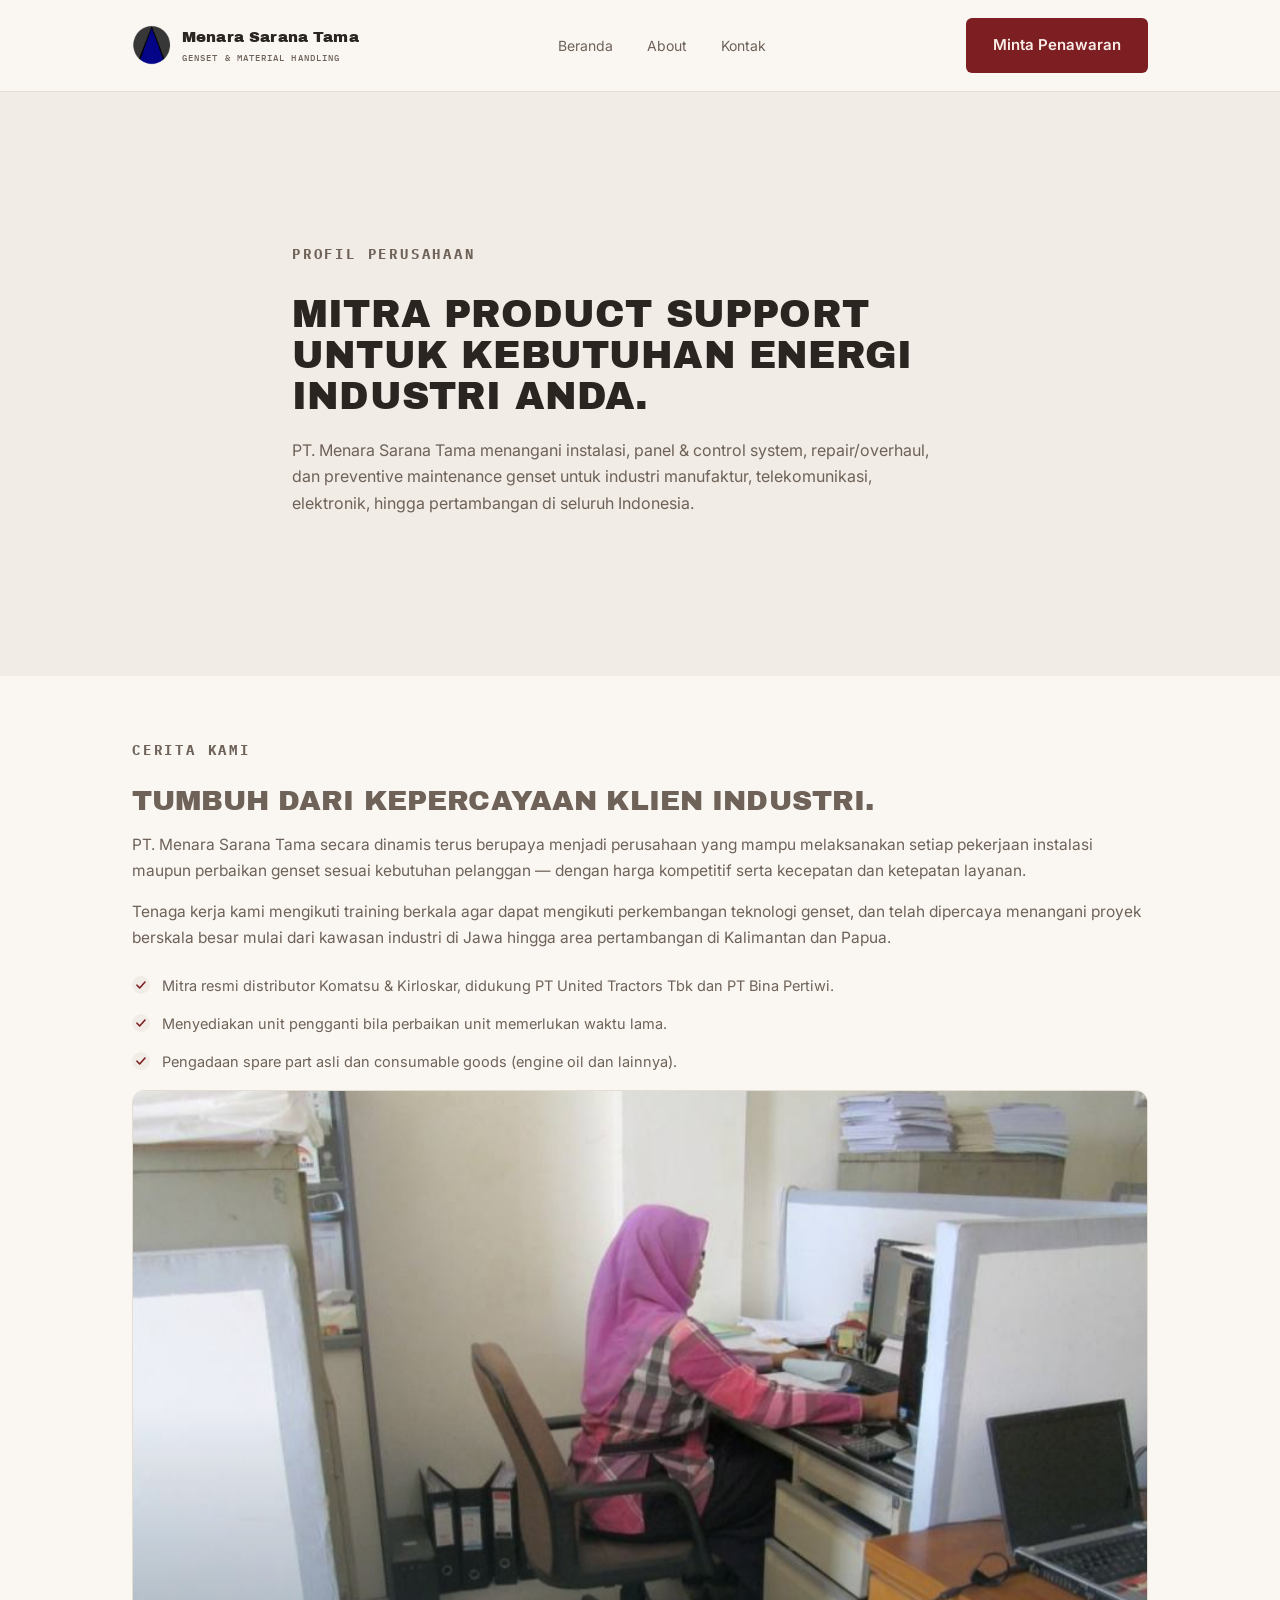
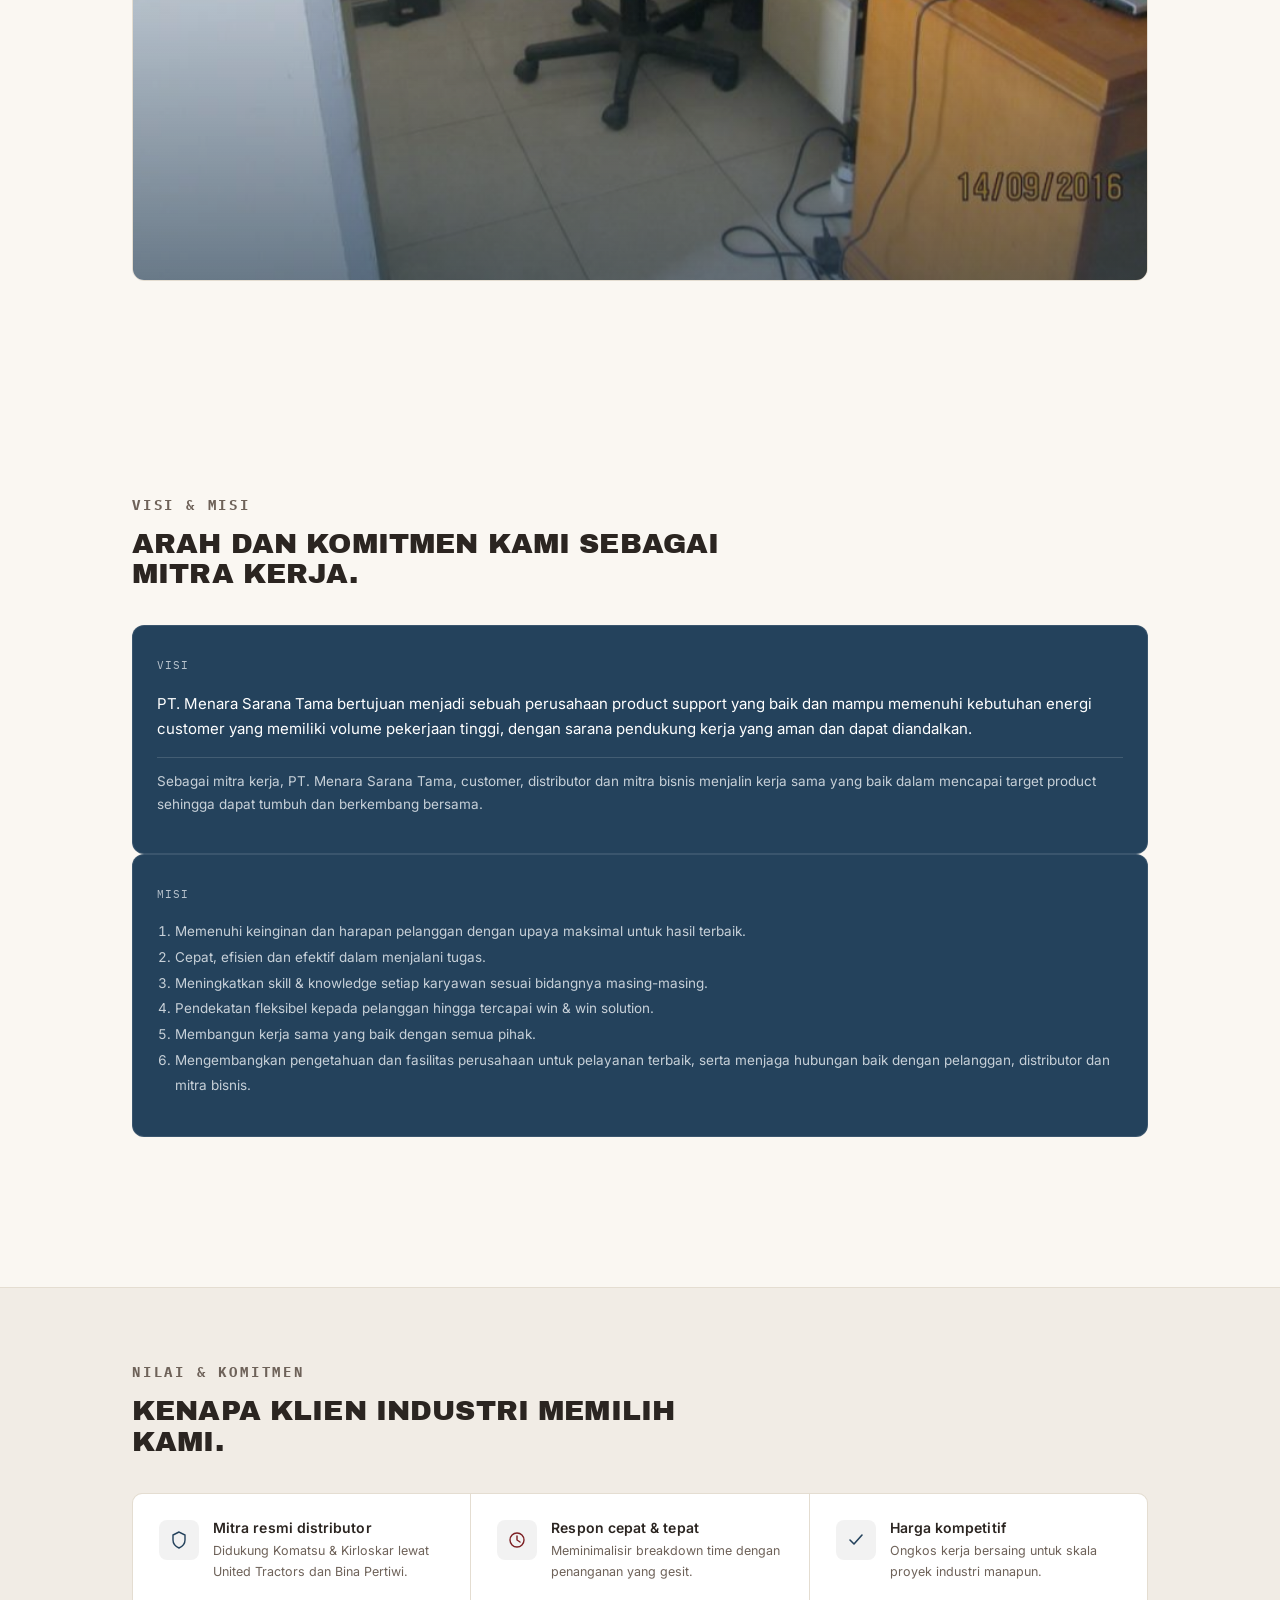
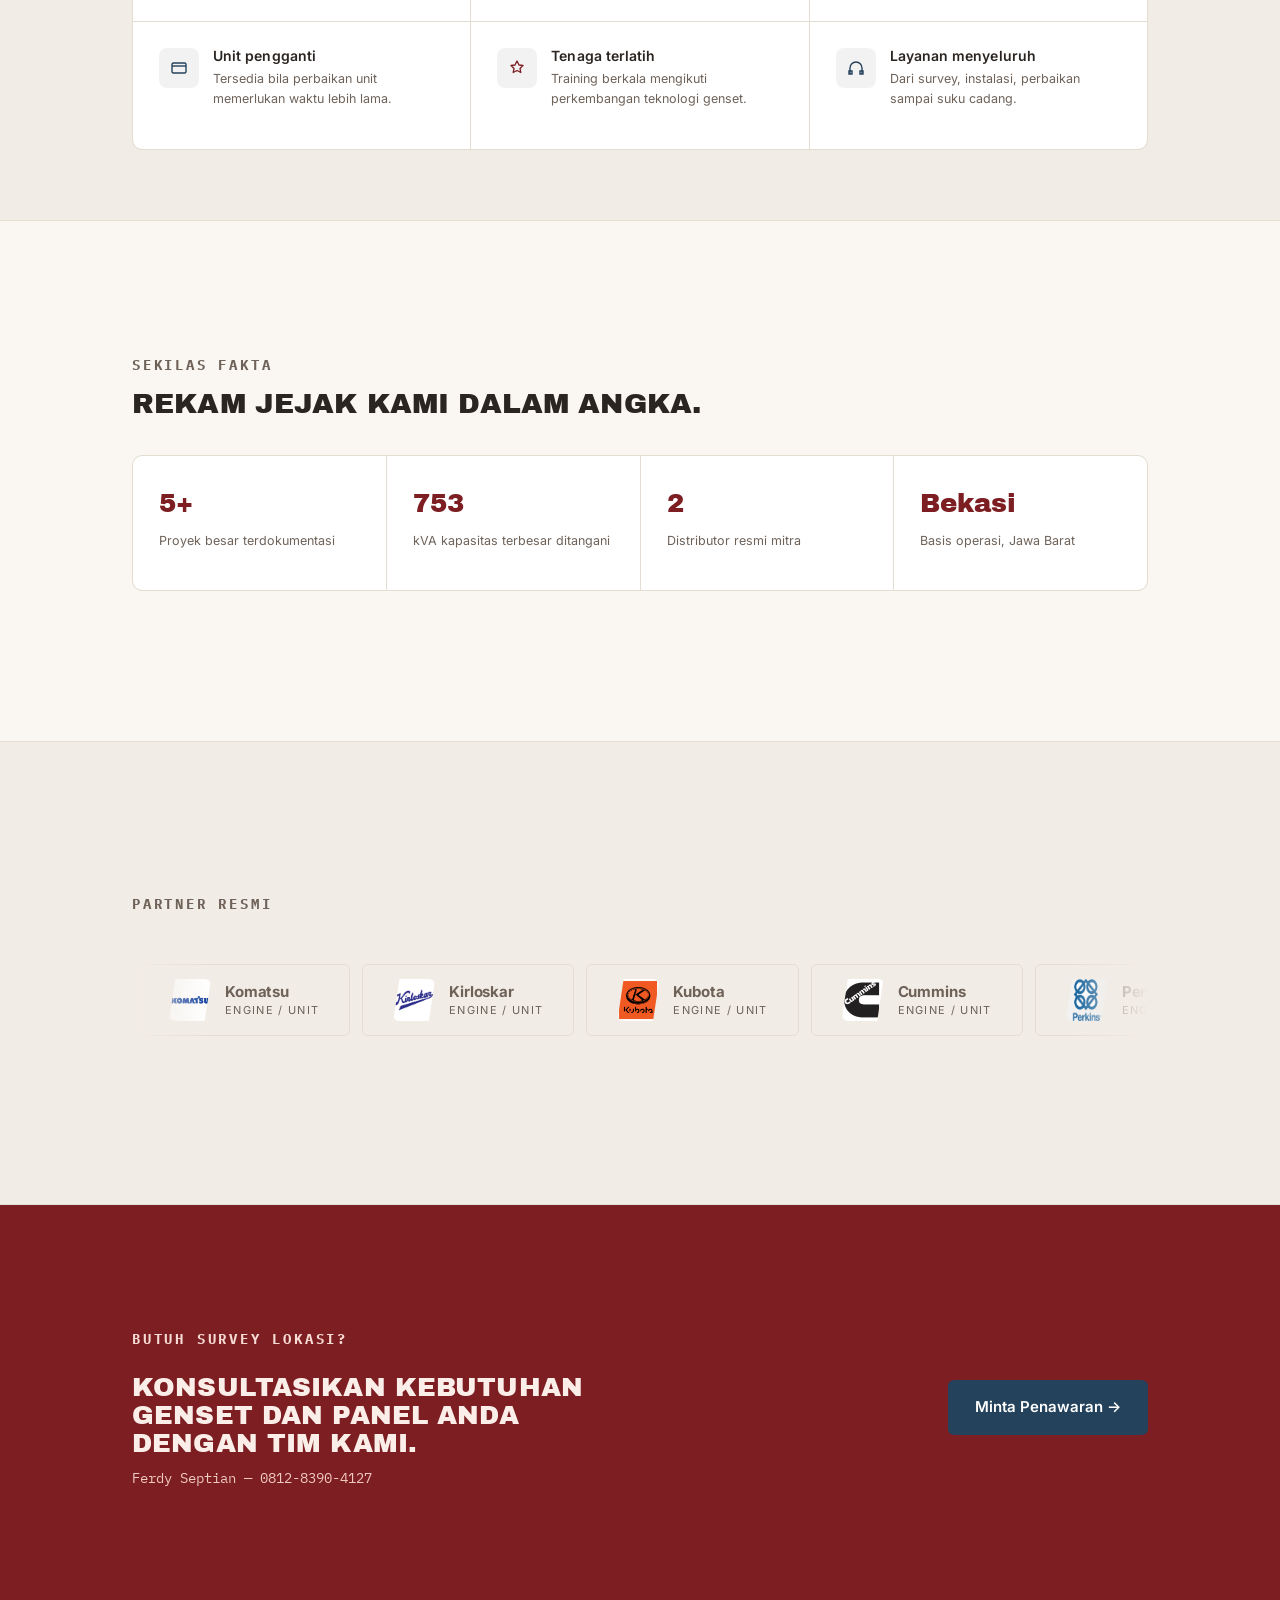
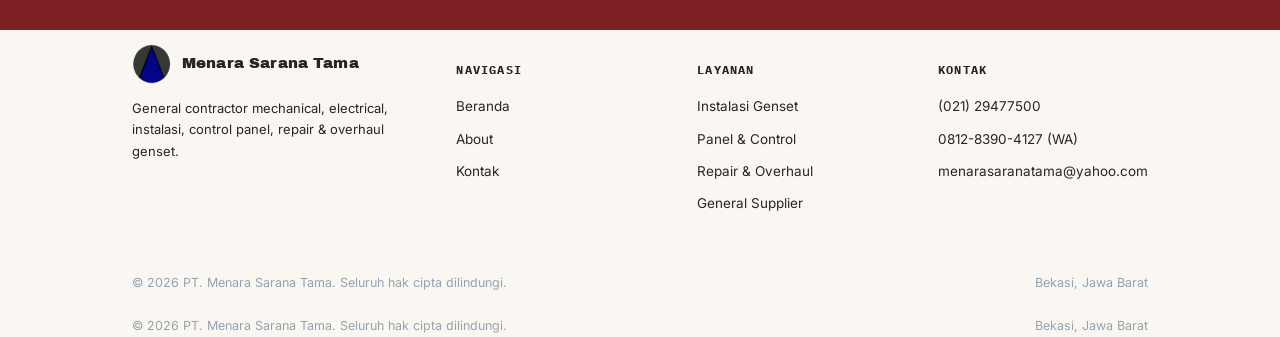
==== commit 2add57ce: "update terbaru fixing tampilan" ====
--- a/about.html
+++ b/about.html
@@ -11,24 +11,29 @@
 </head>
 <body>
 
-<header>
+<header id="siteHeader">
   <div class="wrap">
     <nav>
-      <a class="logo" href="index.html" aria-label="PT Menara Sarana Tama, beranda">
+      <a class="logo" href="#top" aria-label="PT Menara Sarana Tama, beranda">
         <img class="logo-mark-img" src="images/logo-icon.png" alt="Logo PT Menara Sarana Tama">
         <span class="logo-text">Menara Sarana Tama<span>Genset &amp; Material Handling</span></span>
       </a>
-      <div class="nav-links">
-        <a href="/menara-sarana/about.html">Profil</a>
-        <a href="/menara-sarana/about.html">About</a>
-        <a href="/menara-sarana/index.html#layanan">Layanan</a>
-        <a href="/menara-sarana/index.html#proyek">Proyek</a>
-        <a href="/menara-sarana/kontak.html">Kontak</a>
-      </div>
-      <a class="btn btn-primary" href="index.html#kontak">Minta Penawaran</a>
+ 
+      <div class="nav-links" id="navLinks">
+        <a href="index.html">Beranda</a>
+        <a href="about.html">About</a>
+        <a href="#kontak">Kontak</a>
+        <a class="btn btn-primary btn-mobile-only" href="https://wa.me/6281283904127?text=Halo%20MST%2C%20saya%20ingin%20menanyakan%20layanan%20genset" target="_blank" rel="noopener">Minta Penawaran</a>
+      </div>
+ 
+      <a class="btn btn-primary nav-cta-desktop" href="https://wa.me/6281283904127?text=Halo%20MST%2C%20saya%20ingin%20menanyakan%20layanan%20genset" target="_blank" rel="noopener">Minta Penawaran</a>
+ 
+      <button class="nav-toggle" id="navToggle" aria-label="Buka menu" aria-expanded="false"><span></span></button>
     </nav>
   </div>
+  <div class="nav-backdrop" id="navBackdrop"></div>
 </header>
+
 
 <main id="top">
 
@@ -235,11 +240,49 @@
     <div class="footer-top">
       <div>
         <div class="logo" style="margin-bottom:14px;"><img class="logo-mark-img" src="images/logo-icon.png" alt="Logo PT Menara Sarana Tama"><span class="logo-text">Menara Sarana Tama</span></div>
-        <p style="font-size:13px;color:#93A3AF;max-width:280px;">General contractor mechanical, electrical, instalasi, control panel, repair &amp; overhaul genset.</p>
-      </div>
-      <div><h4>Navigasi</h4><ul><li><a href="about.html">Profil</a></li><li><a href="index.html#layanan">Layanan</a></li><li><a href="index.html#proyek">Proyek</a></li><li><a href="index.html#kontak">Kontak</a></li></ul></div>
-      <div><h4>Layanan</h4><ul><li>Instalasi Genset</li><li>Panel &amp; Control</li><li>Repair &amp; Overhaul</li><li>General Supplier</li></ul></div>
-      <div><h4>Kontak</h4><ul><li><a href="tel:+622129477500">(021) 29477500</a></li><li><a href="https://wa.me/6281283904127?text=Halo%20MST%2C%20saya%20ingin%20menanyakan%20layanan%20genset" target="_blank" rel="noopener">0812-8390-4127 (WA)</a></li><li><a href="mailto:menarasaranatama@yahoo.com">menarasaranatama@yahoo.com</a></li></ul></div>
+        <p style="font-size:13px;color:var(--ink);max-width:280px;">General contractor mechanical, electrical, instalasi, control panel, repair &amp; overhaul genset.</p>
+      </div>
+      <div>
+        <h4 style="color: var(--ink);font-weight: 800;">Navigasi</h4>
+        <ul>
+          <li>
+            <a href="index.html">Beranda</a>
+          </li>
+          <li>
+            <a href="about.html">About</a>
+          </li>
+          <li>
+            <a href="#kontak">Kontak</a>
+          </li>
+        </ul>
+      </div>
+      <div>
+        <h4 style="color: var(--ink);font-weight: 800;">Layanan</h4>
+        <ul>
+          <li>Instalasi Genset</li>
+          <li>Panel &amp; Control</li>
+          <li>Repair &amp; Overhaul</li>
+          <li>General Supplier</li>
+        </ul>
+      </div>
+      <div>
+        <h4 style="color: var(--ink);font-weight: 800;">Kontak</h4>
+        <ul>
+          <li>
+            <a href="tel:+622129477500">(021) 29477500</a>
+          </li>
+          <li>
+            <a href="https://wa.me/6281283904127?text=Halo%20MST%2C%20saya%20ingin%20menanyakan%20layanan%20genset" target="_blank" rel="noopener">0812-8390-4127 (WA)</a>
+          </li>
+          <li>
+            <a href="mailto:menarasaranatama@yahoo.com">menarasaranatama@yahoo.com</a>
+          </li>
+        </ul>
+      </div>
+    </div>
+    <div class="footer-bottom">
+      <span>© 2026 PT. Menara Sarana Tama. Seluruh hak cipta dilindungi.</span>
+      <span>Bekasi, Jawa Barat</span>
     </div>
     <div class="footer-bottom"><span>© 2026 PT. Menara Sarana Tama. Seluruh hak cipta dilindungi.</span><span>Bekasi, Jawa Barat</span></div>
   </div>
--- a/css/style.css
+++ b/css/style.css
@@ -1,4 +1,5 @@
-:root{
+
+  :root{
     --cream:#FAF7F2;
     --panel:#F1ECE5;
     --panel-2:#FFFFFF;
@@ -27,139 +28,151 @@
   .btn-primary:hover{background:var(--maroon-dark);}
   .btn-ghost{background:transparent;color:var(--ink);border-color:var(--line);}
   .btn-ghost:hover{border-color:var(--navy);color:var(--navy);}
-
+ 
   header{position:sticky;top:0;z-index:50;background:rgba(250,247,242,0.92);backdrop-filter:blur(6px);border-bottom:1px solid var(--line);}
-  nav{display:flex;align-items:center;justify-content:space-between;padding:18px 0;}
-  .logo{display:flex;align-items:center;gap:10px;}
+  nav{display:flex;align-items:center;justify-content:space-between;gap:16px;padding:18px 0;}
+  .logo{display:flex;align-items:center;gap:10px;min-width:0;}
   .logo-mark{width:36px;height:36px;background:var(--navy);border-radius:4px;display:flex;align-items:center;justify-content:center;font-family:'Archivo Black',sans-serif;font-size:13px;color:#fff;}
   .logo-mark-img{width:40px;height:40px;object-fit:contain;flex:none;}
-  .logo-text{font-family:'Archivo Black',sans-serif;font-size:15px;letter-spacing:0.01em;color:var(--ink);}
-  .logo-text span{display:block;font-family:'IBM Plex Mono',monospace;font-size:9px;letter-spacing:0.12em;color:var(--ink-soft);text-transform:uppercase;font-weight:500;margin-top:2px;}
-  .nav-links{display:flex;gap:34px;font-size:14px;color:var(--ink-soft);}
+  .logo-text{font-family:'Archivo Black',sans-serif;font-size:15px;letter-spacing:0.01em;color:var(--ink);white-space:nowrap;overflow:hidden;text-overflow:ellipsis;}
+  .logo-text span{display:block;font-family:'IBM Plex Mono',monospace;font-size:9px;letter-spacing:0.12em;color:var(--ink-soft);text-transform:uppercase;font-weight:500;margin-top:2px;white-space:normal;}
+  .nav-links{display:flex;align-items:center;gap:34px;font-size:14px;color:var(--ink-soft);}
   .nav-links a:hover{color:var(--maroon);}
-
-  /* ====== TAMBAHAN: hamburger + drawer mobile ====== */
-  .nav-toggle{
-    display:none;
-    width:38px;height:38px;
-    border:1px solid var(--line);
-    border-radius:6px;
-    background:transparent;
-    cursor:pointer;
-    padding:0;
-    align-items:center;justify-content:center;
-    flex:none;
-  }
-  .nav-toggle{ position:relative; }
+ 
+   /* ===== Navbar: hamburger + mobile drawer ===== */
+  .nav-toggle {
+    position: relative;
+    display: none;
+    width: 38px;
+    height: 38px;
+    flex: none;
+    align-items: center;
+    justify-content: center;
+    padding: 0;
+    cursor: pointer;
+    background: transparent;
+    border: 1px solid var(--line);
+    border-radius: 6px;
+  }
+
   .nav-toggle span,
   .nav-toggle::before,
-  .nav-toggle::after{
-    content:"";
-    position:absolute;
-    left:10px;
-    width:18px;height:2px;
-    border-radius:2px;
-    background:var(--ink);
-    transition:transform .25s ease, opacity .2s ease, top .25s ease;
-  }
-  .nav-toggle::before{ top:13px; }
-  .nav-toggle span{ top:18px; }
-  .nav-toggle::after{ top:23px; }
- 
-  /* jadi ikon close (X) saat drawer aktif */
-  header.open .nav-toggle::before{ top:18px; transform:rotate(45deg); background:var(--maroon); }
-  header.open .nav-toggle::after{ top:18px; transform:rotate(-45deg); background:var(--maroon); }
-  header.open .nav-toggle span{ opacity:0; }
- 
-  .nav-links .btn-mobile-only{ display:none; }
-  .nav-close{ display:none; }
- 
-  @media (max-width:840px){
-    .nav-toggle{ display:flex; }
- 
-    /* tombol CTA di navbar disembunyikan, dipindah ke dalam drawer */
-    nav > .btn-primary{ display:none; }
- 
-    .nav-links{
-      position:fixed;
-      top:0;right:0;
-      height:100vh;
-      width:min(80vw, 320px);
-      background:var(--cream);
-      flex-direction:column;
-      align-items:stretch;
-      gap:0;
-      padding:90px 28px 32px;
-      border-left:1px solid var(--line);
-      transform:translateX(100%);
-      transition:transform .3s ease;
-      z-index:49;
-      overflow-y:auto;
-    }
-    header.open .nav-links{ transform:translateX(0); }
- 
-    .nav-links a{
-      display:block;
-      padding:16px 0;
-      font-size:16px;
-      border-bottom:1px solid var(--line);
-    }
- 
-    .nav-close{
-      display:flex;
-      align-items:center;justify-content:center;
-      position:relative;
-      width:34px;height:34px;
-      margin:0 0 20px auto;
-      border:1px solid var(--line);
-      border-radius:50%;
-      background:transparent;
-      cursor:pointer;
-      padding:0;
-      flex:none;
-    }
-    .nav-close span,
-    .nav-close::before,
-    .nav-close::after{
-      content:"";
-      position:absolute;
-      width:14px;height:2px;
-      border-radius:2px;
-      background:var(--ink);
-    }
-    .nav-close::before{ transform:rotate(45deg); }
-    .nav-close::after{ transform:rotate(-45deg); }
-    .nav-close span{ display:none; }
-    .nav-close:hover::before,
-    .nav-close:hover::after{ background:var(--maroon); }
- 
-    .nav-links .btn-mobile-only{
-      display:inline-flex;
-      justify-content:center;
-      margin-top:20px;
-      border-bottom:none;
-    }
- 
-    .nav-backdrop{
-      position:fixed;inset:0;
-      background:rgba(0,0,0,.35);
-      z-index:48;
-      opacity:0;pointer-events:none;
-      transition:opacity .25s ease;
-    }
-    header.open .nav-backdrop{ opacity:1;pointer-events:auto; }
-  }
- 
-  @media (max-width:480px){
-    .logo-text{ font-size:13px; max-width:150px; }
-    .logo-text span{ font-size:8px; }
-  }
- 
+  .nav-toggle::after {
+    position: absolute;
+    left: 10px;
+    width: 18px;
+    height: 2px;
+    content: "";
+    background: var(--ink);
+    border-radius: 2px;
+    transition: top 0.25s ease, transform 0.25s ease, opacity 0.2s ease;
+  }
+
+  .nav-toggle::before { top: 13px; }
+  .nav-toggle span { top: 18px; }
+  .nav-toggle::after { top: 23px; }
+
+  /* Ikon berubah menjadi X saat menu terbuka */
+  header.open .nav-toggle::before {
+    top: 18px;
+    background: var(--maroon);
+    transform: rotate(45deg);
+  }
+
+  header.open .nav-toggle span {
+    opacity: 0;
+  }
+
+  header.open .nav-toggle::after {
+    top: 18px;
+    background: var(--maroon);
+    transform: rotate(-45deg);
+  }
+
+  .nav-links .btn-mobile-only {
+    display: none;
+  }
+
+  /* ===== Mobile ===== */
+  @media (max-width: 900px) {
+    nav {
+      position: relative;
+    }
+
+    .nav-toggle {
+      display: inline-flex;
+    }
+
+    .nav-cta-desktop {
+      display: none;
+    }
+
+    .nav-links {
+      align-items: flex-start;
+    }
+
+    .nav-links a {
+      width: 100%;
+      text-align: left;
+    }
+
+    .nav-links .btn-mobile-only {
+      align-self: flex-start;
+    }
+
+    .nav-links {
+      position: absolute;
+      top: 100%;
+      right: 0;
+      left: 0;
+      z-index: 100;
+      display: none;
+      flex-direction: column;
+      gap: 0;
+      padding: 6px 32px 16px;
+      background: var(--cream);
+      border-bottom: 1px solid var(--line);
+      box-shadow: 0 12px 20px rgba(43, 37, 33, 0.08);
+      align-items: left;
+    }
+
+    header.open .nav-links {
+      display: flex;
+    }
+
+    .nav-links a {
+      padding: 13px 0;
+      border-bottom: 1px solid var(--line);
+    }
+
+    .nav-links a:last-child {
+      border-bottom: 0;
+    }
+
+    .nav-links .btn-mobile-only {
+      display: inline-flex;
+      justify-content: center;
+      margin-top: 12px;
+      border-bottom: 0;
+    }
+  }
+
+  @media (max-width: 480px) {
+    .logo-text {
+      max-width: 150px;
+      font-size: 13px;
+    }
+
+    .logo-text span {
+      font-size: 8px;
+    }
+  }
+
   /* konten dummy biar sticky-nya kelihatan saat discroll */
-  /* main .wrap{ padding-top:60px; padding-bottom:500px; color:var(--ink-soft); } */
-
-  / * ====== HERO SECTION ====== */
-  .hero{background:var(--panel);position:relative;padding:50px 0;overflow:hidden;}
+  main .wrap{ padding-top:60px; padding-bottom:80px; color:var(--ink-soft); }
+
+  /* / * ====== HERO SECTION ====== */ 
+  .hero{background:var(--panel);position:relative;padding:88px 0;overflow:hidden;}
   .hero .wrap{display:grid;grid-template-columns:1fr 0.95fr;gap:48px;align-items:center;}
   .hero h1{font-size:46px;margin-top:16px;color:var(--ink);}
   .hero h1 em{font-style:normal;color:var(--maroon);}
@@ -186,7 +199,7 @@
 
   .partners{
     position:relative;
-    padding:50px 0;
+    padding:88px 0;
     background:var(--panel);
     border-top:1px solid var(--line);
     border-bottom:1px solid var(--line);
@@ -283,7 +296,7 @@
 
 /* END SECTION PARTNERS */
 
-  section{padding:50px 0;}
+  section{padding:70px 0;}
   .section-head{max-width:620px;margin-bottom:44px;}
   .section-head h2{font-size:30px;margin-top:10px;color:var(--ink);}
   .section-head p{color:var(--ink-soft);margin-top:14px;font-size:15.5px;}
@@ -307,7 +320,8 @@
 
   .project-grid{display:grid;grid-template-columns:repeat(3,1fr);gap:18px;}
   .project-card{background:var(--navy);border:1px solid rgba(255,255,255,0.1);border-radius:12px;padding:24px;position:relative;}
-  .project-card .mono-tag{font-size:10.5px;color:#B9C4CE;letter-spacing:0.1em;font-family:'IBM Plex Mono',monospace;}
+  .project-card img{position:absolute;top:18px;right:18px;height:42px;width:auto;max-width:96px;object-fit:contain;}
+  .project-card .mono-tag{max-width:75%;display:inline-block;}.project-card .mono-tag{font-size:10.5px;color:#B9C4CE;letter-spacing:0.1em;font-family:'IBM Plex Mono',monospace;}
   .project-card .kva{font-family:'Archivo Black',sans-serif;font-size:26px;color:#fff;margin-top:10px;text-transform:none;}
   .project-card .kva span{color:var(--maroon-tint);}
   .project-card .loc{margin-top:14px;font-size:13.5px;color:#C7D0D8;border-top:1px solid rgba(255,255,255,0.14);padding-top:14px;}
@@ -541,9 +555,9 @@
   .modal-body p{ font-size:14.5px; line-height:1.7; color:var(--panel); margin:0; }
  
   @media (max-width:640px){
-    .demo-grid{ grid-template-columns:repeat(2,1fr); }
+    .demo-grid{ grid-template-columns:repeat(1,1fr); }
     .demo-card.tall{ grid-row:span 2; }
     .modal-hero{ height:220px; }
   }
 
-  /* END Layanan section */ 
+  /* END Layanan section */
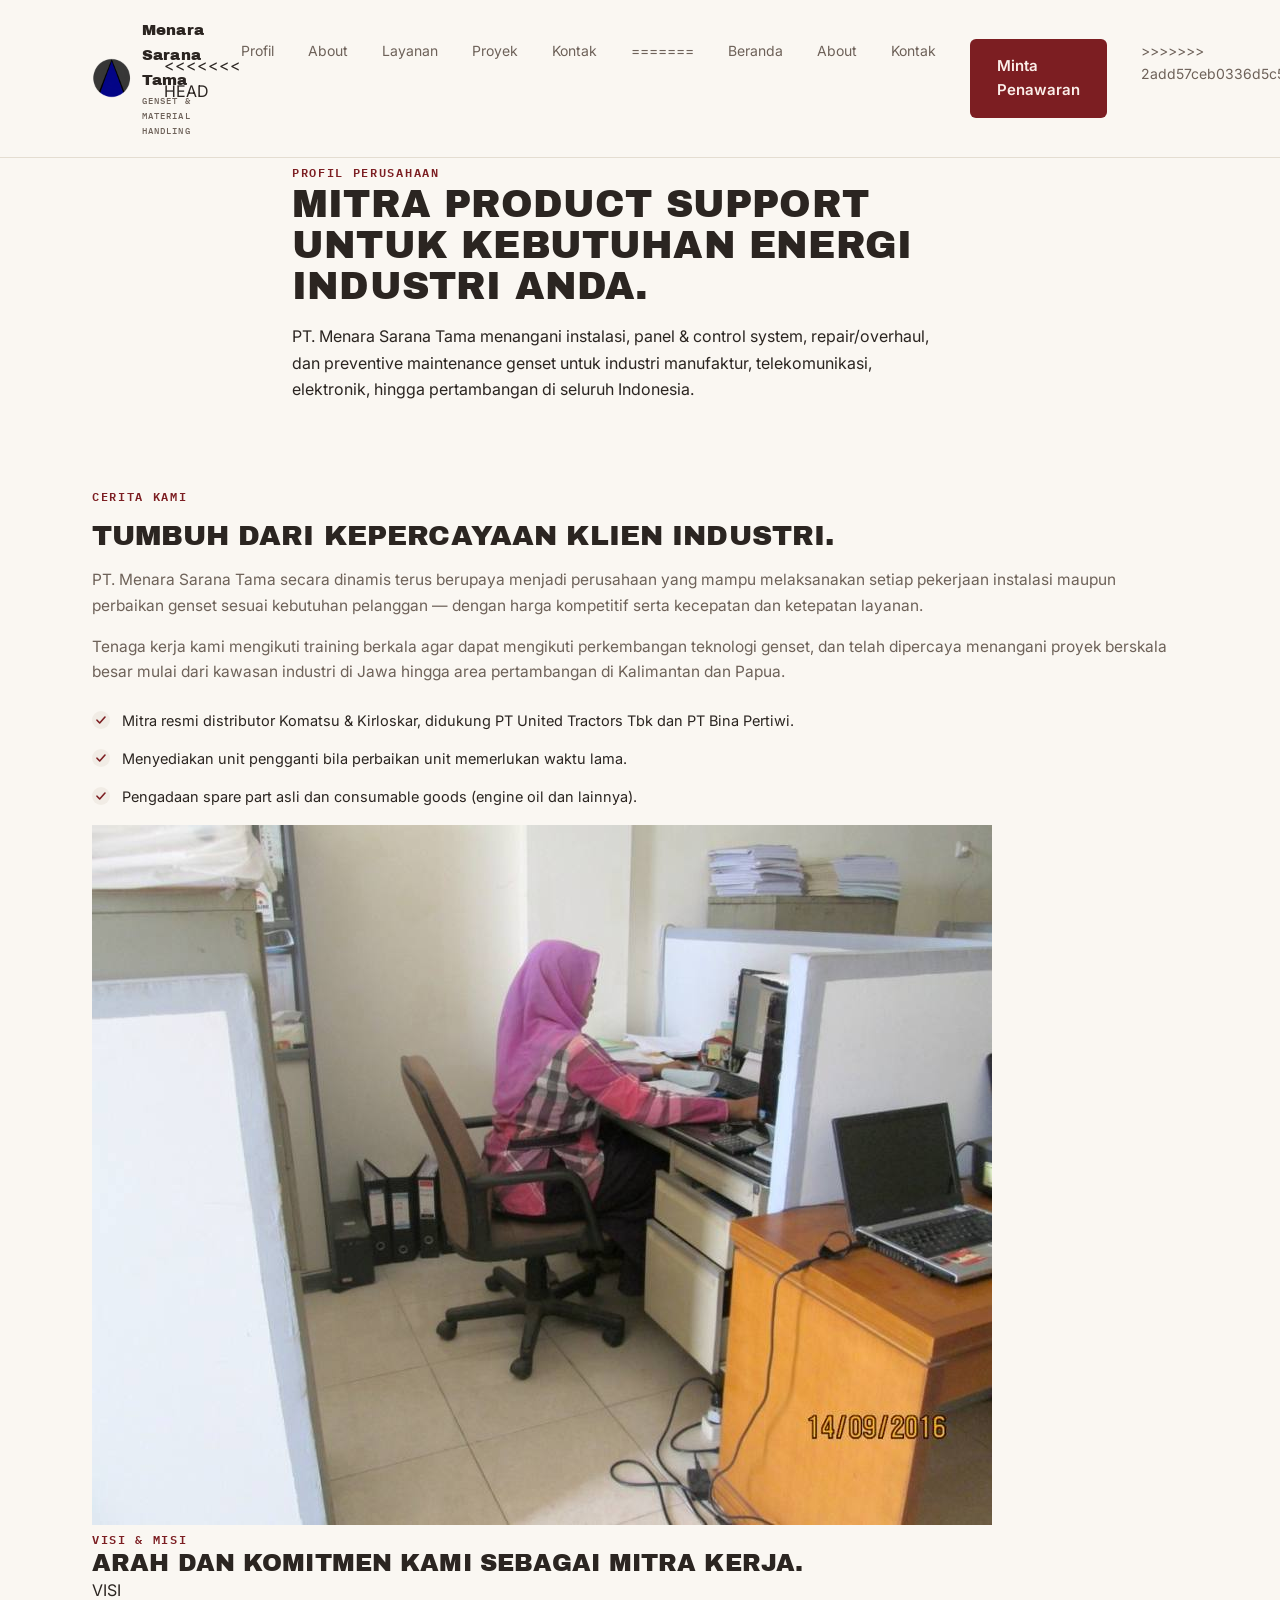
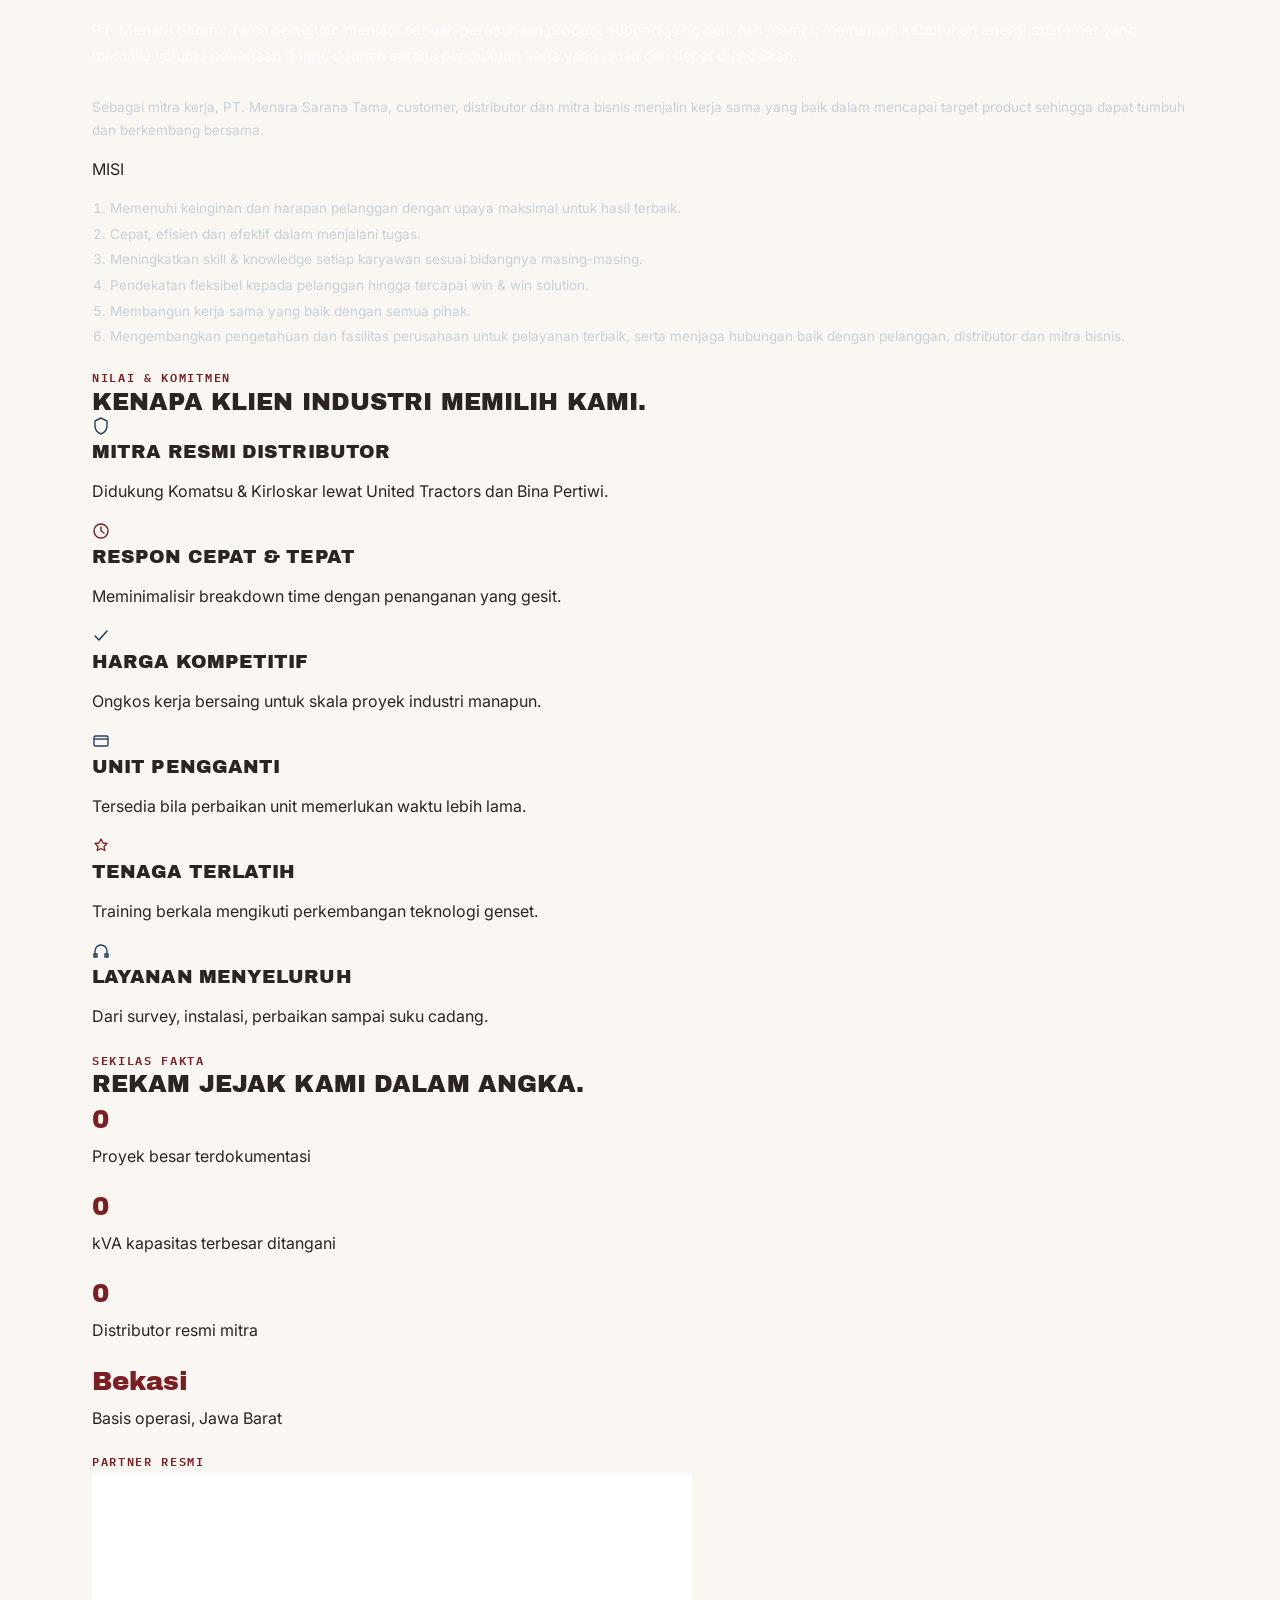
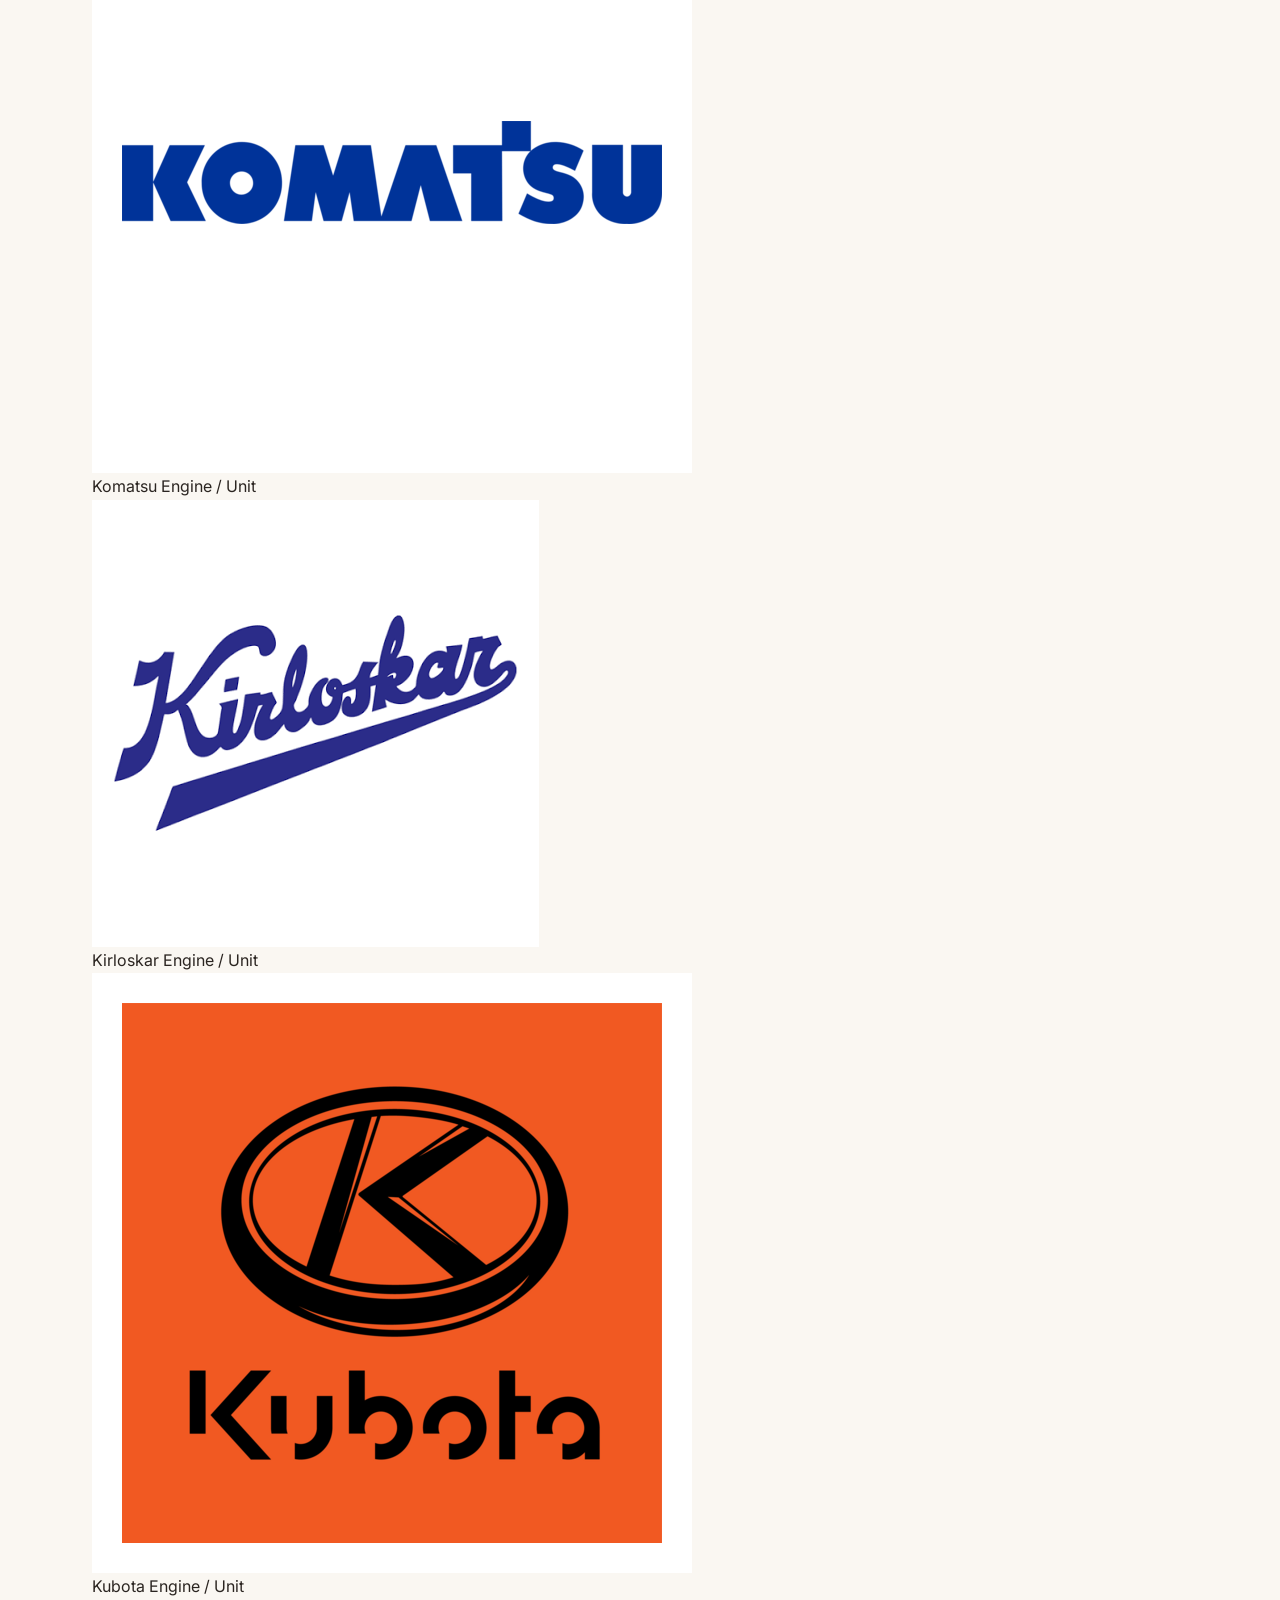
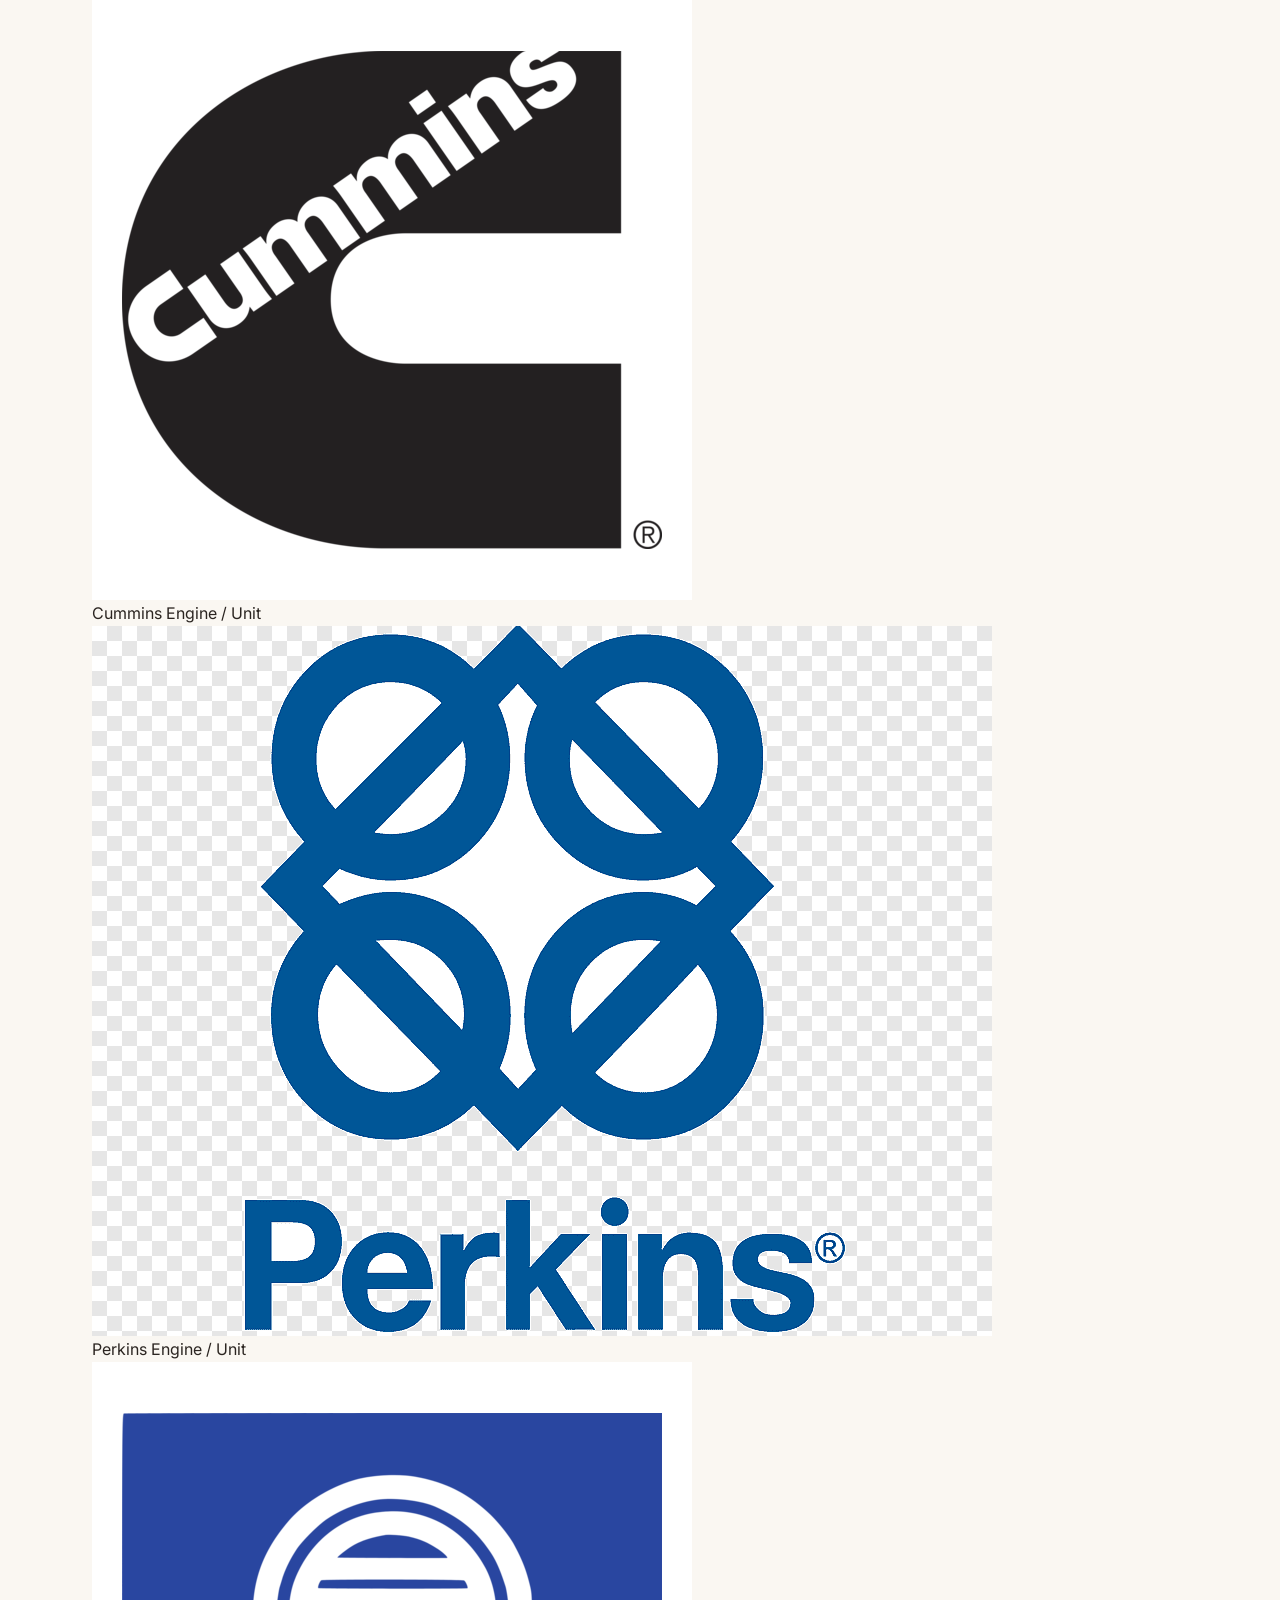
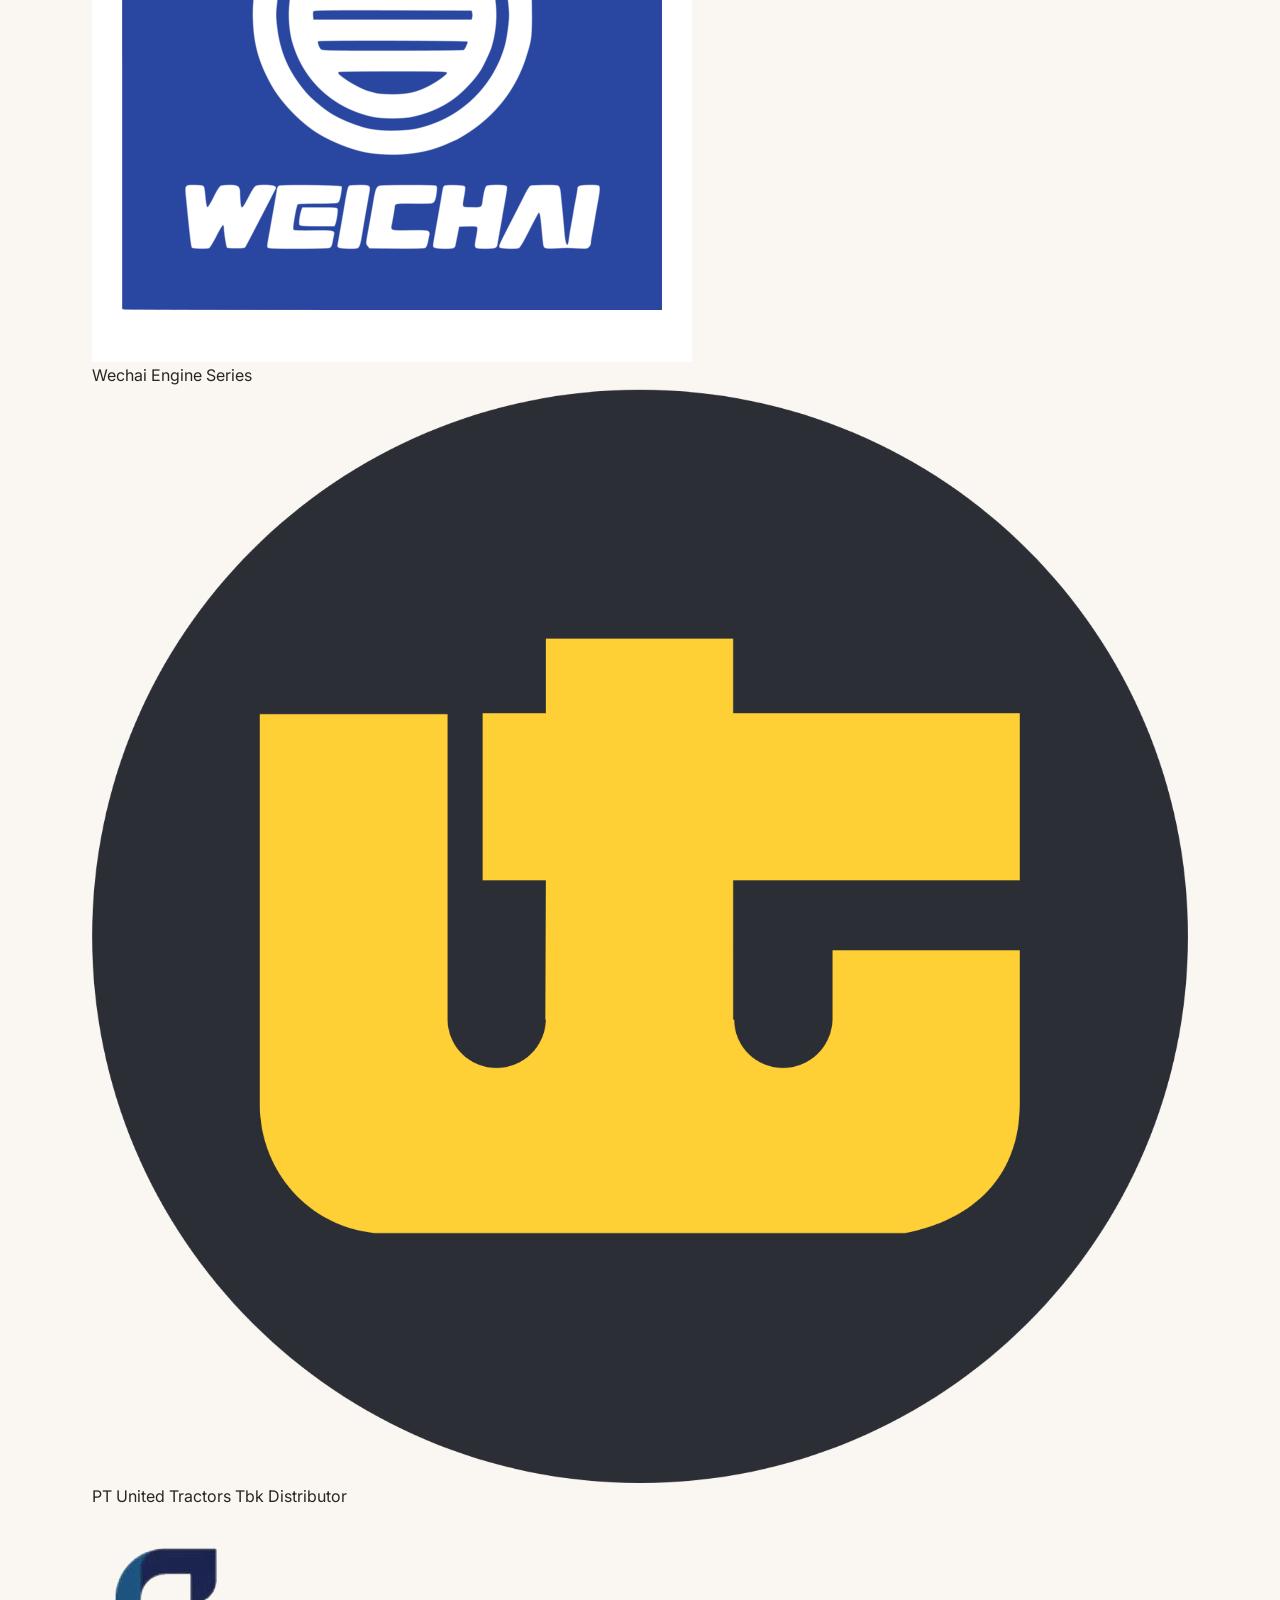
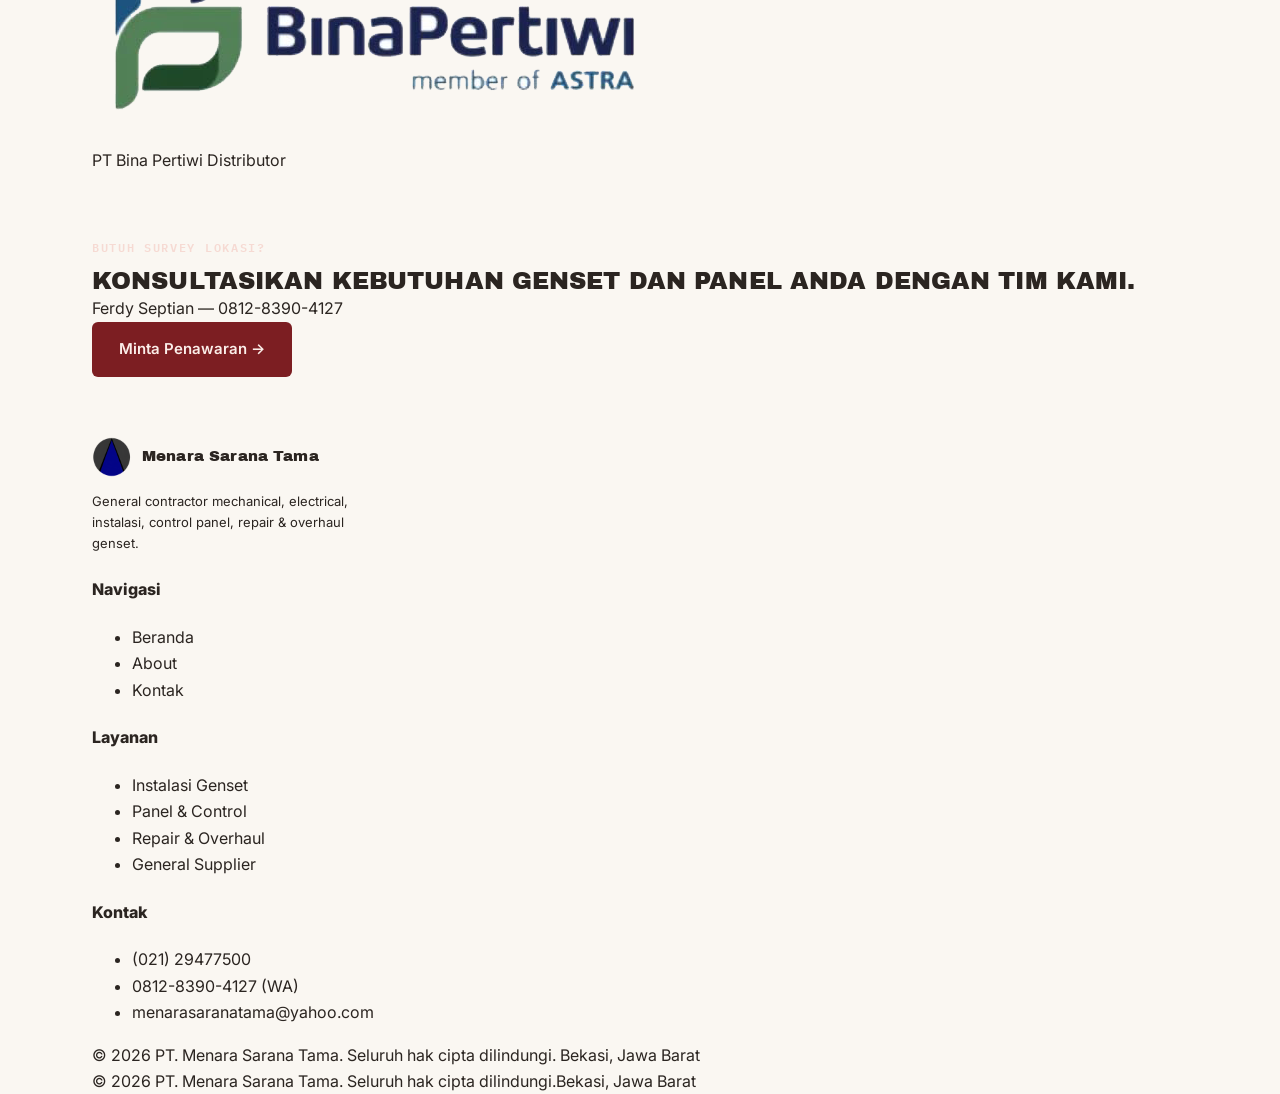
==== commit 4b7077ee: "Merge branch 'main' of https://github.com/michaelleri/menara-sarana" ====
--- a/about.html
+++ b/about.html
@@ -18,12 +18,21 @@
         <img class="logo-mark-img" src="images/logo-icon.png" alt="Logo PT Menara Sarana Tama">
         <span class="logo-text">Menara Sarana Tama<span>Genset &amp; Material Handling</span></span>
       </a>
+<<<<<<< HEAD
+      <div class="nav-links">
+        <a href="/menara-sarana/about.html">Profil</a>
+        <a href="/menara-sarana/about.html">About</a>
+        <a href="/menara-sarana/index.html#layanan">Layanan</a>
+        <a href="/menara-sarana/index.html#proyek">Proyek</a>
+        <a href="/menara-sarana/kontak.html">Kontak</a>
+=======
  
       <div class="nav-links" id="navLinks">
         <a href="index.html">Beranda</a>
         <a href="about.html">About</a>
         <a href="#kontak">Kontak</a>
         <a class="btn btn-primary btn-mobile-only" href="https://wa.me/6281283904127?text=Halo%20MST%2C%20saya%20ingin%20menanyakan%20layanan%20genset" target="_blank" rel="noopener">Minta Penawaran</a>
+>>>>>>> 2add57ceb0336d5c58a9d53a3f747771ecb9fd24
       </div>
  
       <a class="btn btn-primary nav-cta-desktop" href="https://wa.me/6281283904127?text=Halo%20MST%2C%20saya%20ingin%20menanyakan%20layanan%20genset" target="_blank" rel="noopener">Minta Penawaran</a>
--- a/css/style.css
+++ b/css/style.css
@@ -1,5 +1,4 @@
-
-  :root{
+:root{
     --cream:#FAF7F2;
     --panel:#F1ECE5;
     --panel-2:#FFFFFF;
@@ -28,16 +27,30 @@
   .btn-primary:hover{background:var(--maroon-dark);}
   .btn-ghost{background:transparent;color:var(--ink);border-color:var(--line);}
   .btn-ghost:hover{border-color:var(--navy);color:var(--navy);}
- 
+
   header{position:sticky;top:0;z-index:50;background:rgba(250,247,242,0.92);backdrop-filter:blur(6px);border-bottom:1px solid var(--line);}
-  nav{display:flex;align-items:center;justify-content:space-between;gap:16px;padding:18px 0;}
-  .logo{display:flex;align-items:center;gap:10px;min-width:0;}
+  nav{display:flex;align-items:center;justify-content:space-between;padding:18px 0;}
+  .logo{display:flex;align-items:center;gap:10px;}
   .logo-mark{width:36px;height:36px;background:var(--navy);border-radius:4px;display:flex;align-items:center;justify-content:center;font-family:'Archivo Black',sans-serif;font-size:13px;color:#fff;}
   .logo-mark-img{width:40px;height:40px;object-fit:contain;flex:none;}
-  .logo-text{font-family:'Archivo Black',sans-serif;font-size:15px;letter-spacing:0.01em;color:var(--ink);white-space:nowrap;overflow:hidden;text-overflow:ellipsis;}
-  .logo-text span{display:block;font-family:'IBM Plex Mono',monospace;font-size:9px;letter-spacing:0.12em;color:var(--ink-soft);text-transform:uppercase;font-weight:500;margin-top:2px;white-space:normal;}
-  .nav-links{display:flex;align-items:center;gap:34px;font-size:14px;color:var(--ink-soft);}
+  .logo-text{font-family:'Archivo Black',sans-serif;font-size:15px;letter-spacing:0.01em;color:var(--ink);}
+  .logo-text span{display:block;font-family:'IBM Plex Mono',monospace;font-size:9px;letter-spacing:0.12em;color:var(--ink-soft);text-transform:uppercase;font-weight:500;margin-top:2px;}
+  .nav-links{display:flex;gap:34px;font-size:14px;color:var(--ink-soft);}
   .nav-links a:hover{color:var(--maroon);}
+<<<<<<< HEAD
+
+  /* ====== TAMBAHAN: hamburger + drawer mobile ====== */
+  .nav-toggle{
+    display:none;
+    width:38px;height:38px;
+    border:1px solid var(--line);
+    border-radius:6px;
+    background:transparent;
+    cursor:pointer;
+    padding:0;
+    align-items:center;justify-content:center;
+    flex:none;
+=======
  
    /* ===== Navbar: hamburger + mobile drawer ===== */
   .nav-toggle {
@@ -53,6 +66,7 @@
     background: transparent;
     border: 1px solid var(--line);
     border-radius: 6px;
+>>>>>>> 2add57ceb0336d5c58a9d53a3f747771ecb9fd24
   }
 
   .nav-toggle span,
@@ -169,10 +183,14 @@
   }
 
   /* konten dummy biar sticky-nya kelihatan saat discroll */
+<<<<<<< HEAD
+  /* main .wrap{ padding-top:60px; padding-bottom:500px; color:var(--ink-soft); } */
+=======
   main .wrap{ padding-top:60px; padding-bottom:80px; color:var(--ink-soft); }
-
-  /* / * ====== HERO SECTION ====== */ 
-  .hero{background:var(--panel);position:relative;padding:88px 0;overflow:hidden;}
+>>>>>>> 2add57ceb0336d5c58a9d53a3f747771ecb9fd24
+
+  / * ====== HERO SECTION ====== */
+  .hero{background:var(--panel);position:relative;padding:50px 0;overflow:hidden;}
   .hero .wrap{display:grid;grid-template-columns:1fr 0.95fr;gap:48px;align-items:center;}
   .hero h1{font-size:46px;margin-top:16px;color:var(--ink);}
   .hero h1 em{font-style:normal;color:var(--maroon);}
@@ -199,7 +217,7 @@
 
   .partners{
     position:relative;
-    padding:88px 0;
+    padding:50px 0;
     background:var(--panel);
     border-top:1px solid var(--line);
     border-bottom:1px solid var(--line);
@@ -296,7 +314,11 @@
 
 /* END SECTION PARTNERS */
 
+<<<<<<< HEAD
+  section{padding:50px 0;}
+=======
   section{padding:70px 0;}
+>>>>>>> 2add57ceb0336d5c58a9d53a3f747771ecb9fd24
   .section-head{max-width:620px;margin-bottom:44px;}
   .section-head h2{font-size:30px;margin-top:10px;color:var(--ink);}
   .section-head p{color:var(--ink-soft);margin-top:14px;font-size:15.5px;}
@@ -560,4 +582,4 @@
     .modal-hero{ height:220px; }
   }
 
-  /* END Layanan section */
+  /* END Layanan section */ 
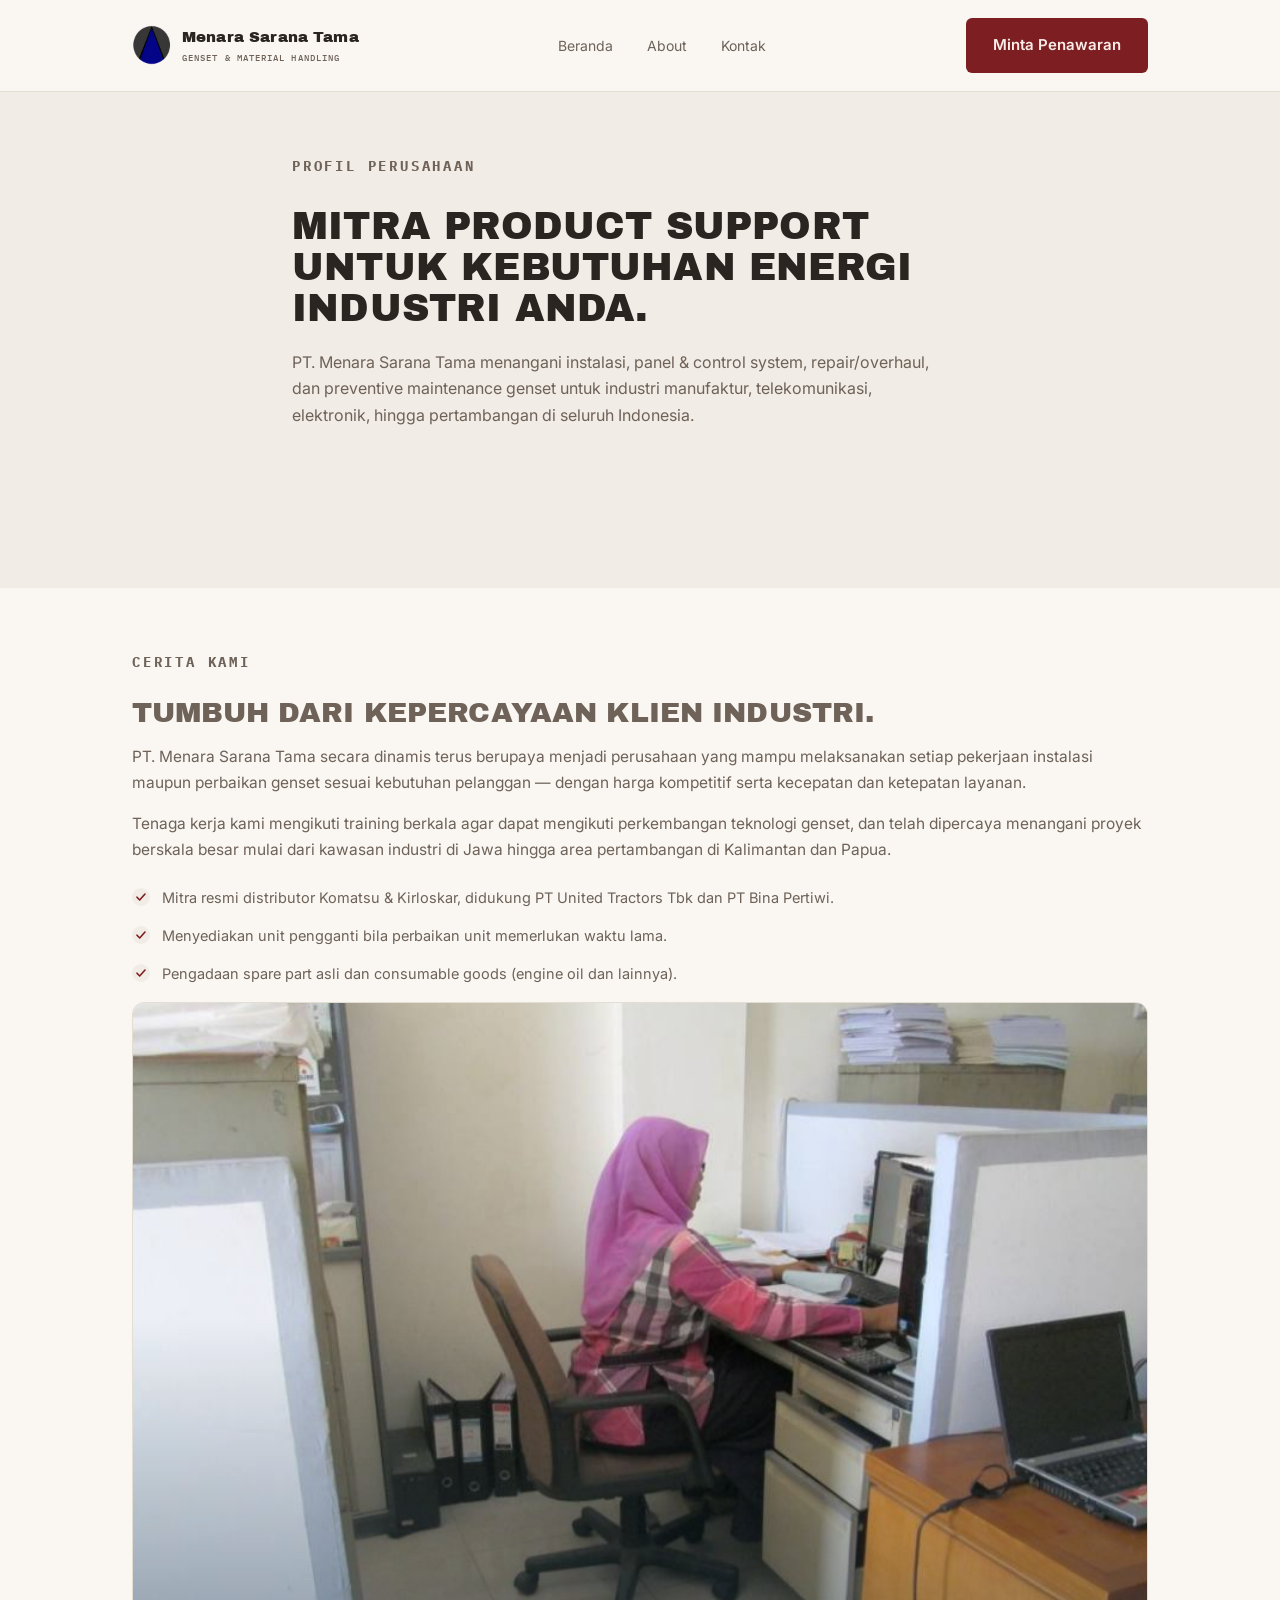
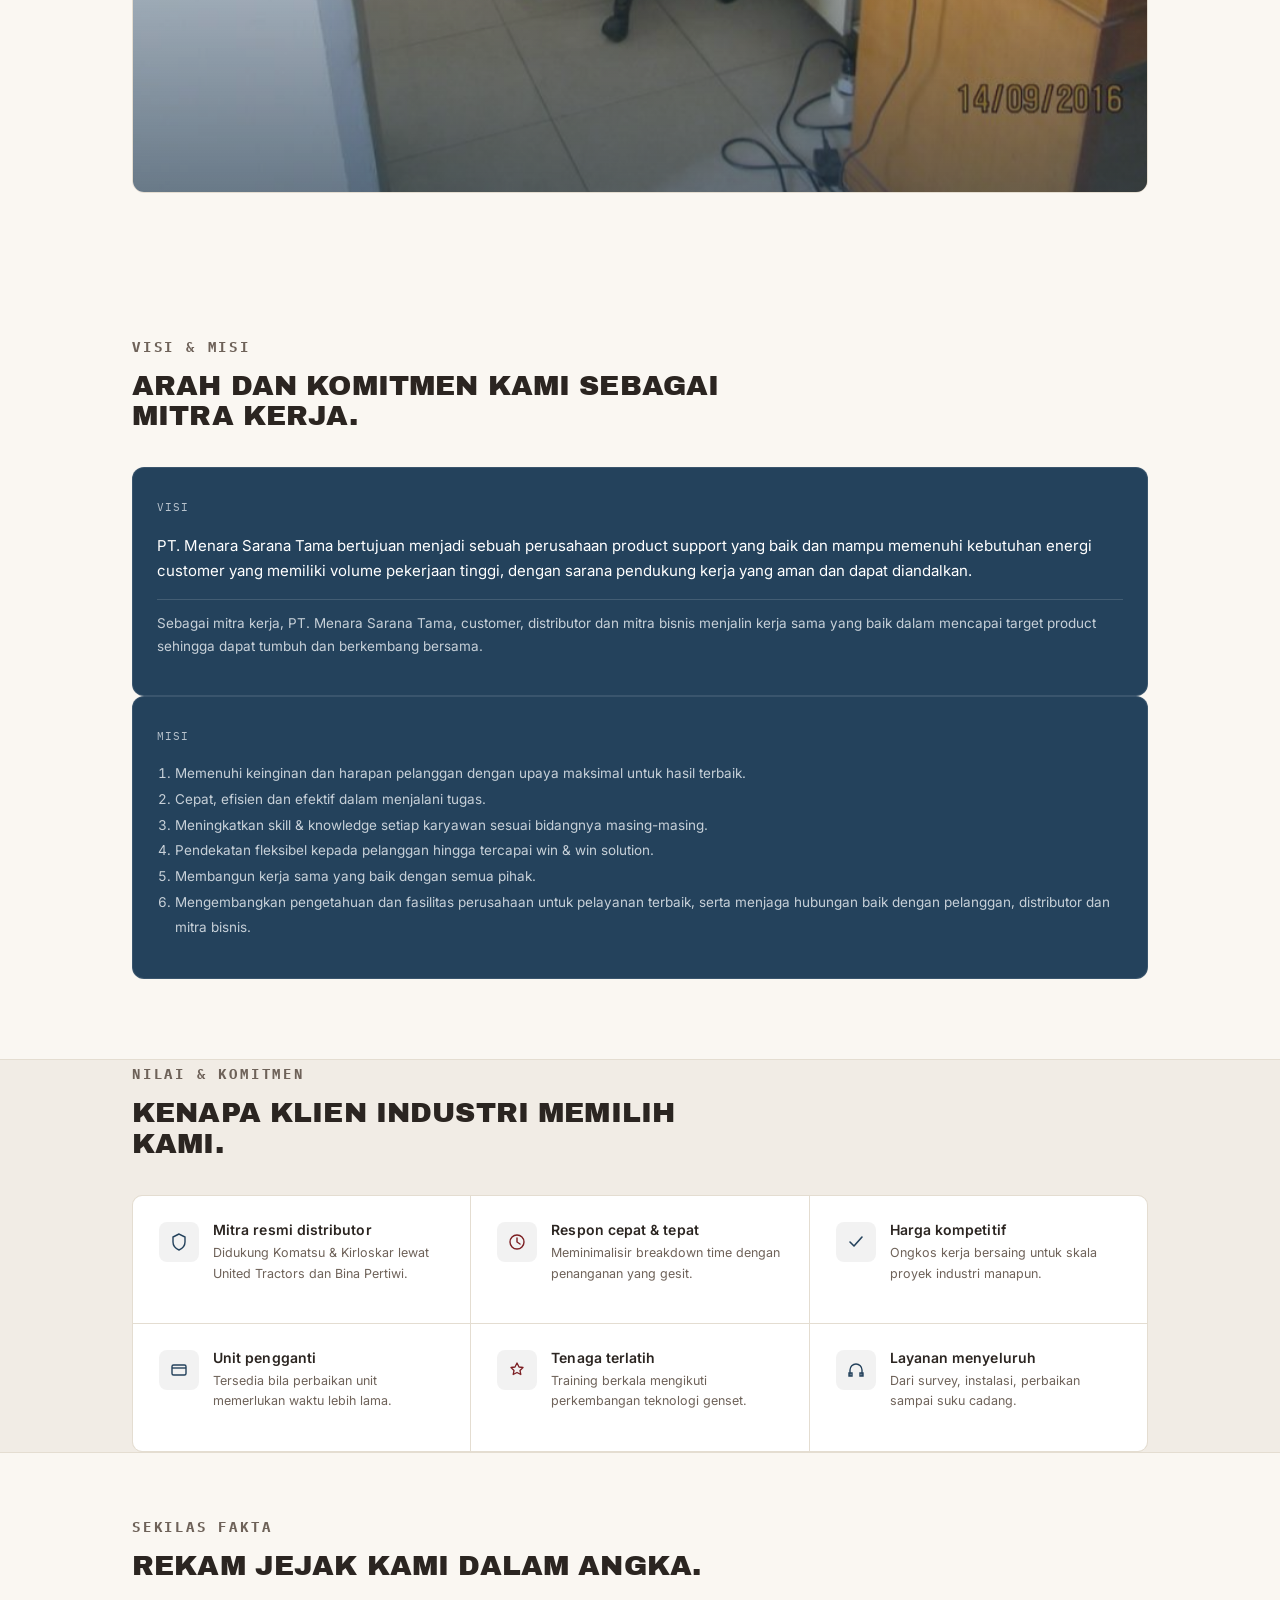
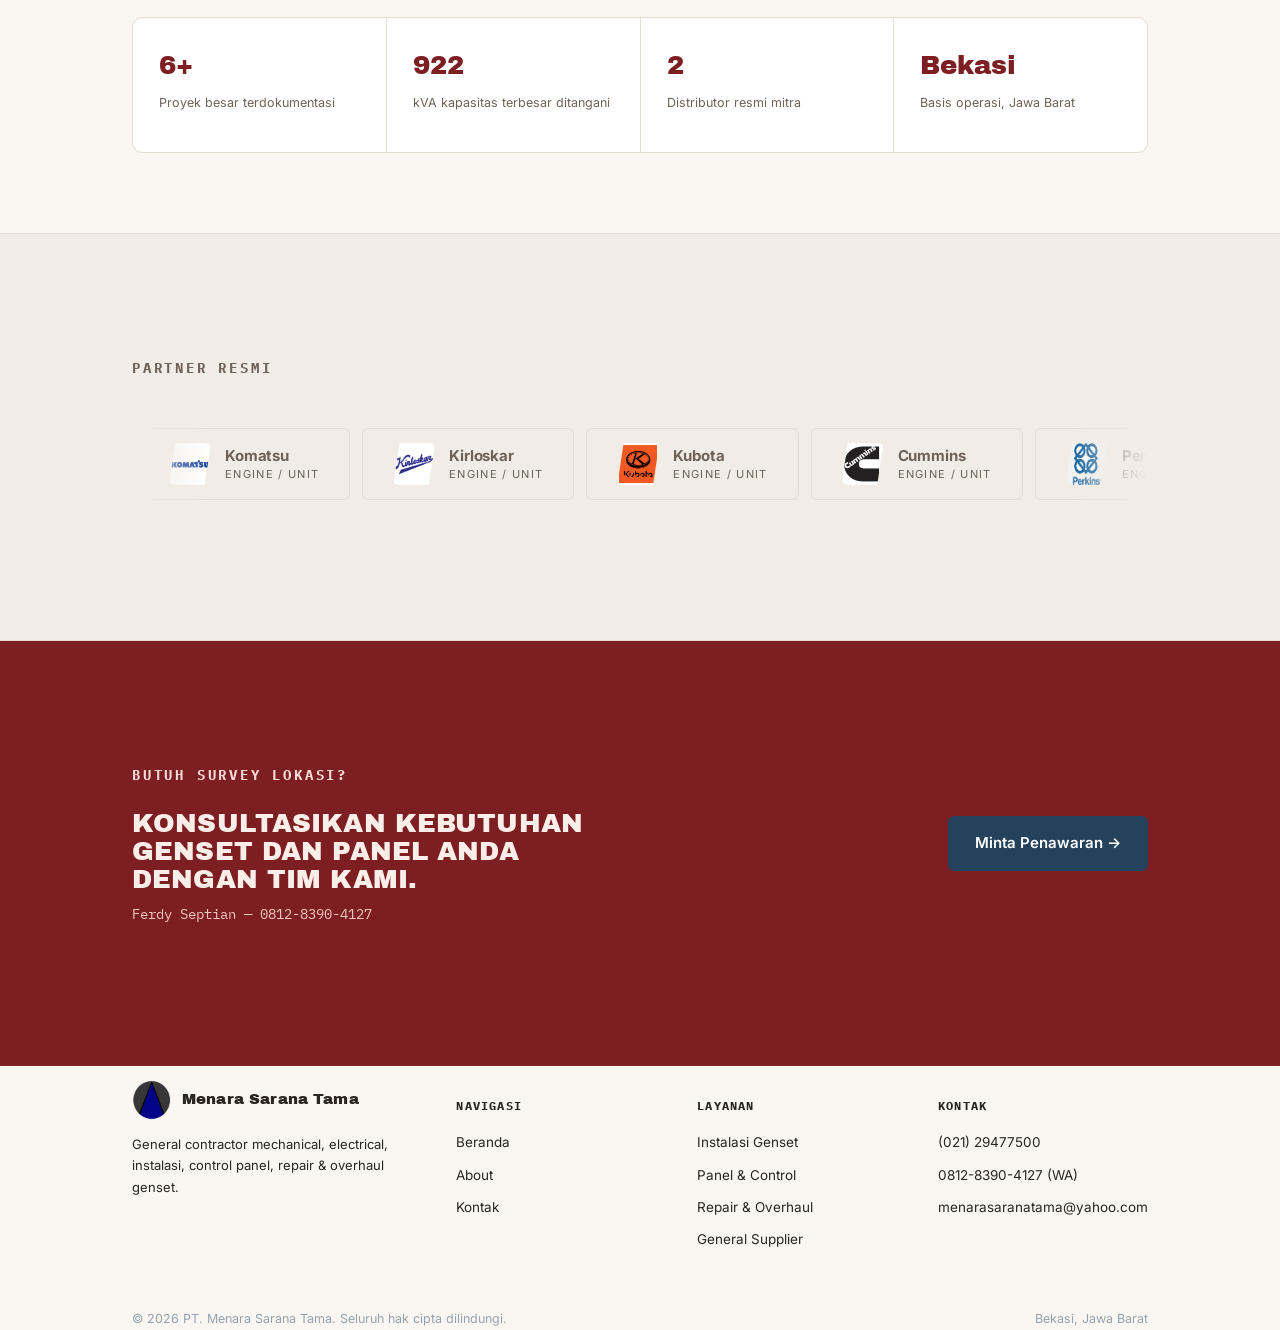
==== commit fe4dc2f3: "Update menu" ====
--- a/about.html
+++ b/about.html
@@ -18,21 +18,11 @@
         <img class="logo-mark-img" src="images/logo-icon.png" alt="Logo PT Menara Sarana Tama">
         <span class="logo-text">Menara Sarana Tama<span>Genset &amp; Material Handling</span></span>
       </a>
-<<<<<<< HEAD
-      <div class="nav-links">
-        <a href="/menara-sarana/about.html">Profil</a>
+      <div class="nav-links" id="navLinks">
+        <a href="/menara-sarana/index.html">Beranda</a>
         <a href="/menara-sarana/about.html">About</a>
-        <a href="/menara-sarana/index.html#layanan">Layanan</a>
-        <a href="/menara-sarana/index.html#proyek">Proyek</a>
-        <a href="/menara-sarana/kontak.html">Kontak</a>
-=======
- 
-      <div class="nav-links" id="navLinks">
-        <a href="index.html">Beranda</a>
-        <a href="about.html">About</a>
-        <a href="#kontak">Kontak</a>
+        <a href="/menara-sarana/index.html#kontak">Kontak</a>
         <a class="btn btn-primary btn-mobile-only" href="https://wa.me/6281283904127?text=Halo%20MST%2C%20saya%20ingin%20menanyakan%20layanan%20genset" target="_blank" rel="noopener">Minta Penawaran</a>
->>>>>>> 2add57ceb0336d5c58a9d53a3f747771ecb9fd24
       </div>
  
       <a class="btn btn-primary nav-cta-desktop" href="https://wa.me/6281283904127?text=Halo%20MST%2C%20saya%20ingin%20menanyakan%20layanan%20genset" target="_blank" rel="noopener">Minta Penawaran</a>
@@ -205,9 +195,9 @@
               </div>
             </div>
             <div class="card">
-              <img class="logo-badge" src="images/weichai.png" alt="Wechai">
-              <div class="card-text">
-                  <span class="brand-name">Wechai</span>
+              <img class="logo-badge" src="images/weichai.png" alt="Weichai">
+              <div class="card-text">
+                  <span class="brand-name">Weichai</span>
                   <span class="brand-role">Engine Series</span>
               </div>
             </div>
@@ -293,7 +283,6 @@
       <span>© 2026 PT. Menara Sarana Tama. Seluruh hak cipta dilindungi.</span>
       <span>Bekasi, Jawa Barat</span>
     </div>
-    <div class="footer-bottom"><span>© 2026 PT. Menara Sarana Tama. Seluruh hak cipta dilindungi.</span><span>Bekasi, Jawa Barat</span></div>
   </div>
 </footer>
 
--- a/css/style.css
+++ b/css/style.css
@@ -1,4 +1,5 @@
-:root{
+
+  :root{
     --cream:#FAF7F2;
     --panel:#F1ECE5;
     --panel-2:#FFFFFF;
@@ -27,30 +28,16 @@
   .btn-primary:hover{background:var(--maroon-dark);}
   .btn-ghost{background:transparent;color:var(--ink);border-color:var(--line);}
   .btn-ghost:hover{border-color:var(--navy);color:var(--navy);}
-
+ 
   header{position:sticky;top:0;z-index:50;background:rgba(250,247,242,0.92);backdrop-filter:blur(6px);border-bottom:1px solid var(--line);}
-  nav{display:flex;align-items:center;justify-content:space-between;padding:18px 0;}
-  .logo{display:flex;align-items:center;gap:10px;}
+  nav{display:flex;align-items:center;justify-content:space-between;gap:16px;padding:18px 0;}
+  .logo{display:flex;align-items:center;gap:10px;min-width:0;}
   .logo-mark{width:36px;height:36px;background:var(--navy);border-radius:4px;display:flex;align-items:center;justify-content:center;font-family:'Archivo Black',sans-serif;font-size:13px;color:#fff;}
   .logo-mark-img{width:40px;height:40px;object-fit:contain;flex:none;}
-  .logo-text{font-family:'Archivo Black',sans-serif;font-size:15px;letter-spacing:0.01em;color:var(--ink);}
-  .logo-text span{display:block;font-family:'IBM Plex Mono',monospace;font-size:9px;letter-spacing:0.12em;color:var(--ink-soft);text-transform:uppercase;font-weight:500;margin-top:2px;}
-  .nav-links{display:flex;gap:34px;font-size:14px;color:var(--ink-soft);}
+  .logo-text{font-family:'Archivo Black',sans-serif;font-size:15px;letter-spacing:0.01em;color:var(--ink);white-space:nowrap;overflow:hidden;text-overflow:ellipsis;}
+  .logo-text span{display:block;font-family:'IBM Plex Mono',monospace;font-size:9px;letter-spacing:0.12em;color:var(--ink-soft);text-transform:uppercase;font-weight:500;margin-top:2px;white-space:normal;}
+  .nav-links{display:flex;align-items:center;gap:34px;font-size:14px;color:var(--ink-soft);}
   .nav-links a:hover{color:var(--maroon);}
-<<<<<<< HEAD
-
-  /* ====== TAMBAHAN: hamburger + drawer mobile ====== */
-  .nav-toggle{
-    display:none;
-    width:38px;height:38px;
-    border:1px solid var(--line);
-    border-radius:6px;
-    background:transparent;
-    cursor:pointer;
-    padding:0;
-    align-items:center;justify-content:center;
-    flex:none;
-=======
  
    /* ===== Navbar: hamburger + mobile drawer ===== */
   .nav-toggle {
@@ -66,7 +53,6 @@
     background: transparent;
     border: 1px solid var(--line);
     border-radius: 6px;
->>>>>>> 2add57ceb0336d5c58a9d53a3f747771ecb9fd24
   }
 
   .nav-toggle span,
@@ -183,14 +169,10 @@
   }
 
   /* konten dummy biar sticky-nya kelihatan saat discroll */
-<<<<<<< HEAD
-  /* main .wrap{ padding-top:60px; padding-bottom:500px; color:var(--ink-soft); } */
-=======
   main .wrap{ padding-top:60px; padding-bottom:80px; color:var(--ink-soft); }
->>>>>>> 2add57ceb0336d5c58a9d53a3f747771ecb9fd24
-
-  / * ====== HERO SECTION ====== */
-  .hero{background:var(--panel);position:relative;padding:50px 0;overflow:hidden;}
+
+  /* / * ====== HERO SECTION ====== */ 
+  .hero{background:var(--panel);position:relative;padding:0px 0;overflow:hidden;}
   .hero .wrap{display:grid;grid-template-columns:1fr 0.95fr;gap:48px;align-items:center;}
   .hero h1{font-size:46px;margin-top:16px;color:var(--ink);}
   .hero h1 em{font-style:normal;color:var(--maroon);}
@@ -217,7 +199,7 @@
 
   .partners{
     position:relative;
-    padding:50px 0;
+    padding:60px 0;
     background:var(--panel);
     border-top:1px solid var(--line);
     border-bottom:1px solid var(--line);
@@ -314,11 +296,7 @@
 
 /* END SECTION PARTNERS */
 
-<<<<<<< HEAD
-  section{padding:50px 0;}
-=======
-  section{padding:70px 0;}
->>>>>>> 2add57ceb0336d5c58a9d53a3f747771ecb9fd24
+  section{padding:0px 0;}
   .section-head{max-width:620px;margin-bottom:44px;}
   .section-head h2{font-size:30px;margin-top:10px;color:var(--ink);}
   .section-head p{color:var(--ink-soft);margin-top:14px;font-size:15.5px;}
@@ -582,4 +560,4 @@
     .modal-hero{ height:220px; }
   }
 
-  /* END Layanan section */ 
+  /* END Layanan section */
